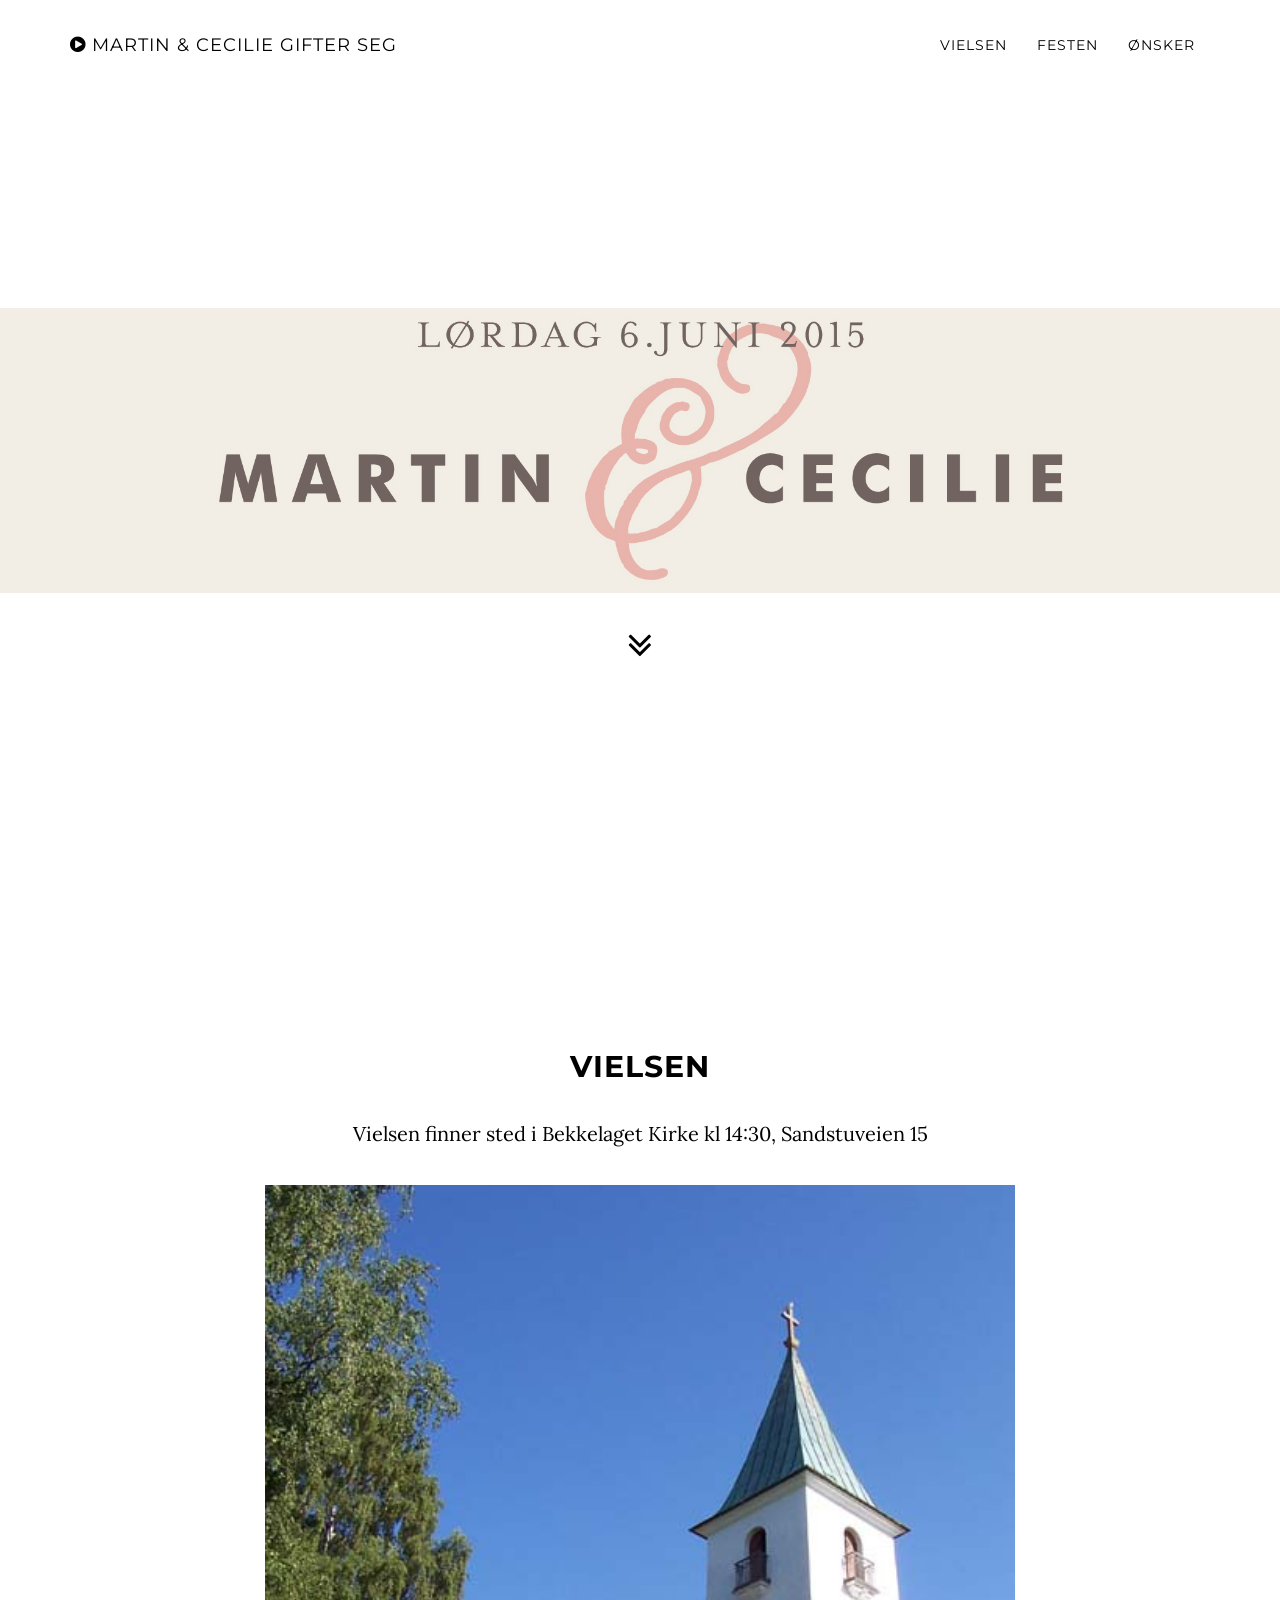
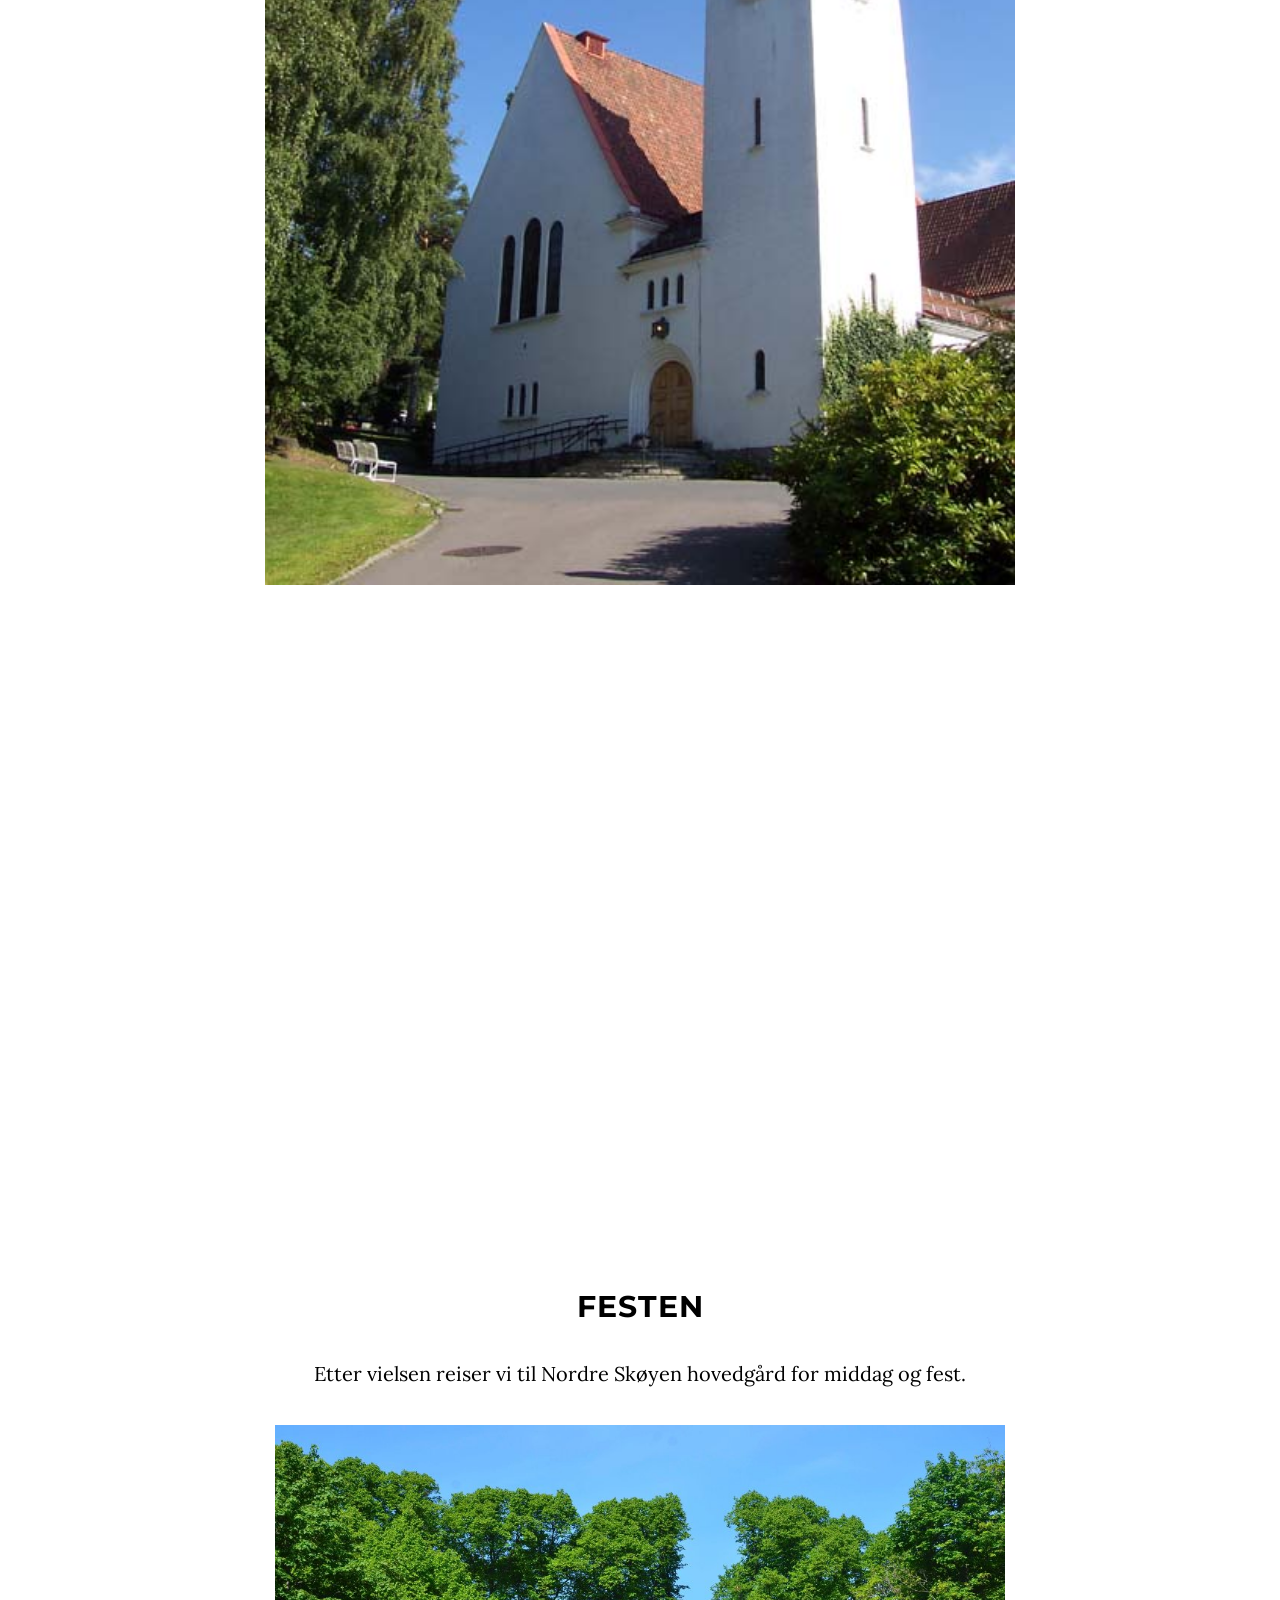
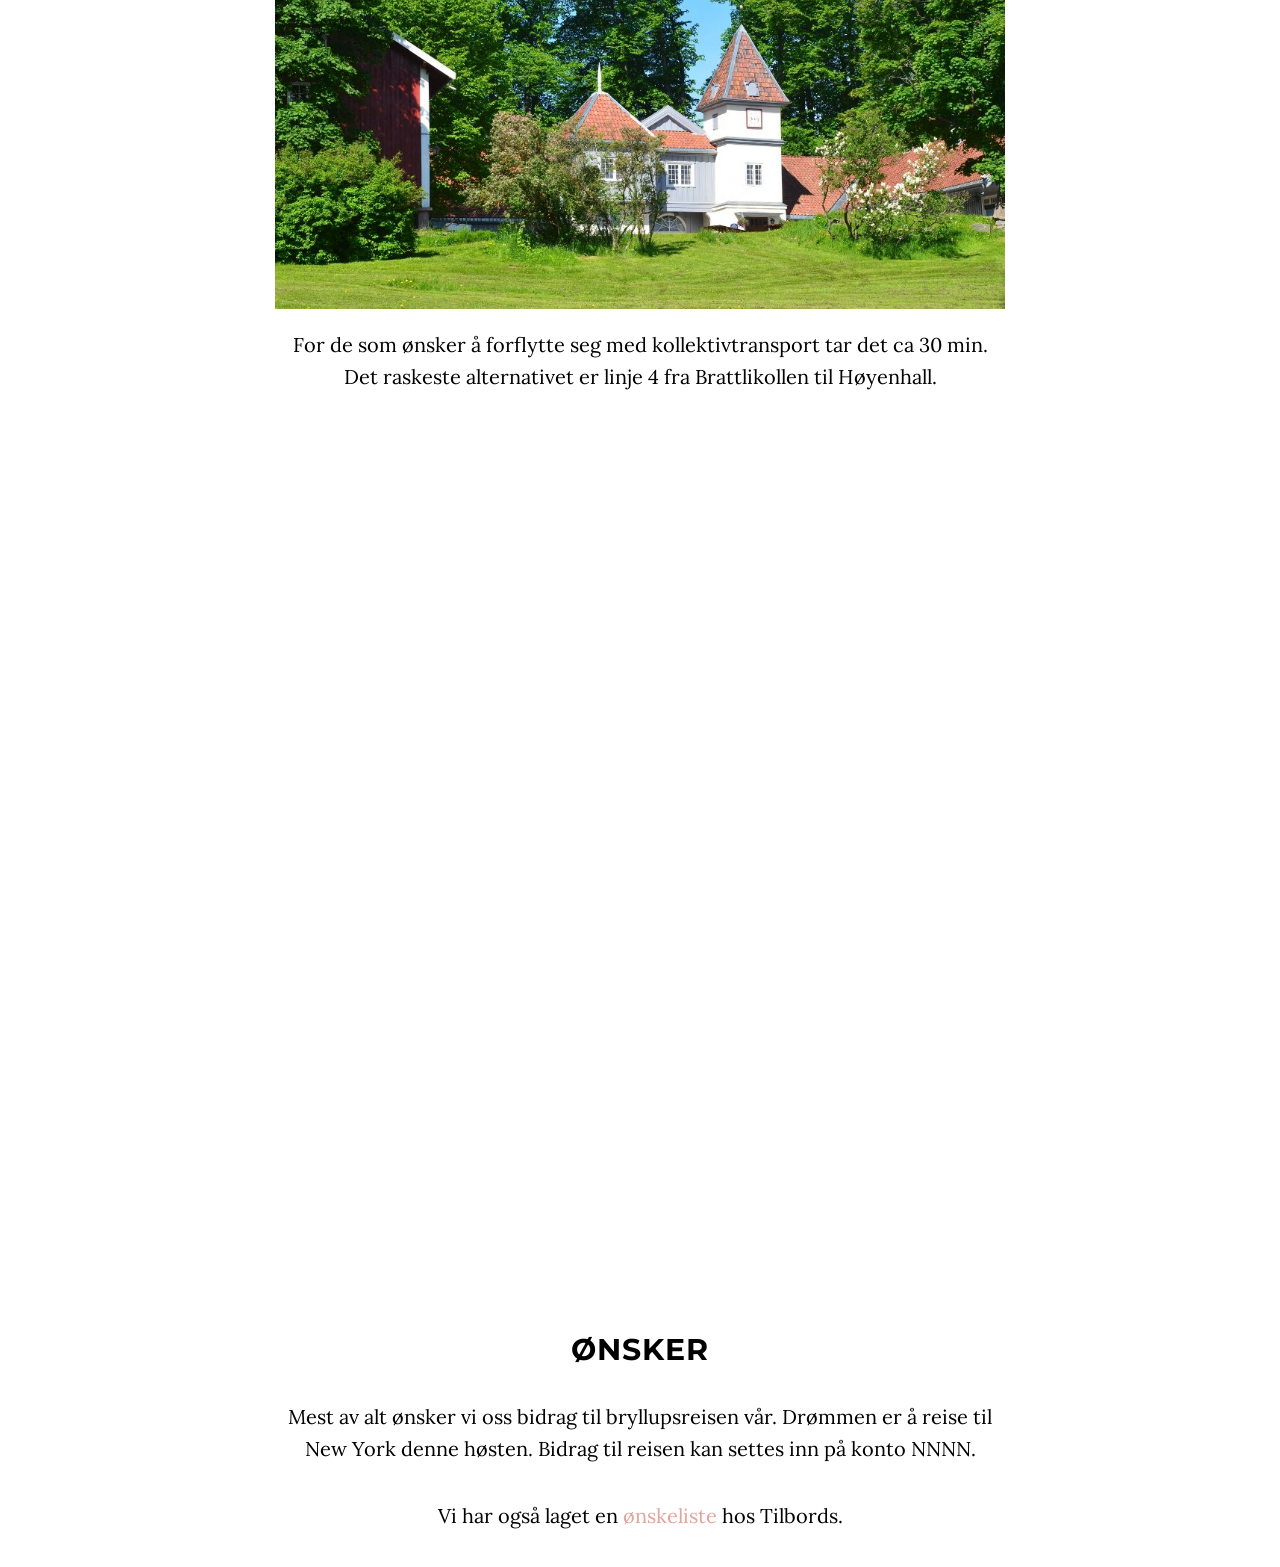
==== public/index.html @ 2cf109bf "Moved everything insite site" ====
<!DOCTYPE html>
<html lang="en">

<head>

    <meta charset="utf-8">
    <meta http-equiv="X-UA-Compatible" content="IE=edge">
    <meta name="viewport" content="width=device-width, initial-scale=1">
    <meta name="description" content="">
    <meta name="author" content="">

    <title>Martin & Cecilie gifter seg</title>

    <!-- Bootstrap Core CSS -->
    <link href="css/bootstrap.min.css" rel="stylesheet">

    <!-- Custom CSS -->
    <link href="css/grayscale.css" rel="stylesheet">

    <!-- Custom Fonts -->
    <link href="font-awesome/css/font-awesome.min.css" rel="stylesheet" type="text/css">
    <link href="http://fonts.googleapis.com/css?family=Lora:400,700,400italic,700italic" rel="stylesheet" type="text/css">
    <link href="http://fonts.googleapis.com/css?family=Montserrat:400,700" rel="stylesheet" type="text/css">

    <!-- HTML5 Shim and Respond.js IE8 support of HTML5 elements and media queries -->
    <!-- WARNING: Respond.js doesn't work if you view the page via file:// -->
    <!--[if lt IE 9]>
        <script src="https://oss.maxcdn.com/libs/html5shiv/3.7.0/html5shiv.js"></script>
        <script src="https://oss.maxcdn.com/libs/respond.js/1.4.2/respond.min.js"></script>
    <![endif]-->

</head>

<body id="page-top" data-spy="scroll" data-target=".navbar-fixed-top">

    <!-- Navigation -->
    <nav class="navbar navbar-custom navbar-fixed-top" role="navigation">
        <div class="container">
            <div class="navbar-header">
                <button type="button" class="navbar-toggle" data-toggle="collapse" data-target=".navbar-main-collapse">
                    <i class="fa fa-bars"></i>
                </button>
                <a class="navbar-brand page-scroll" href="#page-top">
                    <i class="fa fa-play-circle"></i>  <span class="light">Martin & Cecilie gifter seg</span>
                </a>
            </div>

            <!-- Collect the nav links, forms, and other content for toggling -->
            <div class="collapse navbar-collapse navbar-right navbar-main-collapse">
                <ul class="nav navbar-nav">
                    <!-- Hidden li included to remove active class from about link when scrolled up past about section -->
                    <li class="hidden">
                        <a href="#page-top"></a>
                    </li>
                    <li>
                        <a class="page-scroll" href="#vielsen">Vielsen</a>
                    </li>
                    <li>
                        <a class="page-scroll" href="#festen">Festen</a>
                    </li>
                    <li>
                        <a class="page-scroll" href="#gifts">Ønsker</a>
                    </li>
                </ul>
            </div>
            <!-- /.navbar-collapse -->
        </div>
        <!-- /.container -->
    </nav>

    <!-- Intro Header -->
    <header class="intro">
        <div class="intro-body">
            <img src="img/invite.jpg" alt="" class="invite"/>
            <div class="container">
                <div class="row">
                    <div class="col-md-8 col-md-offset-2">

                      <!-- <h1 class="brand-heading">Grayscale</h1> -->
                        <!-- <p class="intro-text">A free, responsive, one page Bootstrap theme.<br>Created by Start Bootstrap.</p>
                        -->
                        <a href="#vielsen" class="btn btn-circle page-scroll">
                            <i class="fa fa-angle-double-down animated"></i>
                        </a>
                    </div>
                </div>
            </div>
        </div>
    </header>

    <!-- About Section -->
    <section id="vielsen" class="container content-section text-center">
        <div class="row">
            <div class="col-lg-8 col-lg-offset-2">
                <h2>Vielsen</h2>
                <p>
                  Vielsen finner sted i Bekkelaget Kirke kl 14:30, Sandstuveien 15
                </p>
                <img class="bekkelaget-kirke" src="img/0301-bekkelaget.jpg" alt="Bekkelaget kirke" />
                <br />
                <iframe class="wedding-map" src="https://www.google.com/maps/embed?pb=!1m14!1m8!1m3!1d8007.394115301435!2d10.788314!3d59.884864!3m2!1i1024!2i768!4f13.1!3m3!1m2!1s0x0%3A0x63e1daac6208abe9!2sBekkelaget+kyrkje+i+Oslo!5e0!3m2!1sen!2sno!4v1427653755560" width="600" height="450" frameborder="0" style="border:0"></iframe>
            </div>
        </div>
    </section>

    <!-- Download Section -->
    <section id="festen" class="content-section text-center">
        <div class="party-section">
            <div class="container">
                <div class="col-lg-8 col-lg-offset-2">
                    <h2>Festen</h2>
                    <p class="">
                      Etter vielsen reiser vi til Nordre Skøyen hovedgård for middag og fest.
                    </p>
                    <img class="festen" src="img/festen.jpg" alt="" />

                    <br />
                    <br />
                    <p class="">
                      For de som ønsker å forflytte seg med kollektivtransport tar det ca 30 min.
                      Det raskeste alternativet er linje 4 fra Brattlikollen til Høyenhall.
                    </p>
                      <iframe class="party-map" src="https://www.google.com/maps/embed?pb=!1m29!1m12!1m3!1d32015.33340151427!2d10.75418951314786!3d59.899641288299!2m3!1f0!2f0!3f0!3m2!1i1024!2i768!4f13.1!4m14!1i0!3e3!4m5!1s0x46416f20191acd21%3A0x63e1daac6208abe9!2sBekkelaget+kirke%2C+Sandstuveien%2C+Oslo!3m2!1d59.884864!2d10.788314!4m5!1s0x46416fa75fffd9e5%3A0xd737cc866a8356c1!2sNordre+Sk%C3%B8yen+Manor%2C+0667+Oslo%2C+Norway!3m2!1d59.907523!2d10.827327!5e0!3m2!1sen!2sno!4v1427655240744" width="830" height="650" frameborder="0" style="border:0"></iframe>

                </div>
            </div>
        </div>
    </section>

    <!-- Contact Section -->
    <section id="gifts" class="container content-section text-center">
        <div class="row">
            <div class="col-lg-8 col-lg-offset-2">
                <h2>Ønsker</h2>
                <p>Mest av alt ønsker vi oss bidrag til bryllupsreisen vår. Drømmen er å reise til New York denne høsten. Bidrag til reisen kan settes inn på konto NNNN.</p>
                <p>Vi har også laget en <a href="http://www.tilbords.no/weddinglist/public/view/id/1c94c2efb336da38ec7b964122abd25f">ønskeliste</a> hos Tilbords. </p>
                </p>
            </div>
        </div>
    </section>

    <!-- jQuery -->
    <script src="js/jquery.js"></script>

    <!-- Bootstrap Core JavaScript -->
    <script src="js/bootstrap.min.js"></script>

    <!-- Plugin JavaScript -->
    <script src="js/jquery.easing.min.js"></script>

    <!-- Custom Theme JavaScript -->
    <script src="js/grayscale.js"></script>

</body>

</html>
---- public/css/grayscale.css ----
/*!
 * Start Bootstrap - Grayscale Bootstrap Theme (http://startbootstrap.com)
 * Code licensed under the Apache License v2.0.
 * For details, see http://www.apache.org/licenses/LICENSE-2.0.
 */

body {
    width: 100%;
    height: 100%;
    font-family: Lora,"Helvetica Neue",Helvetica,Arial,sans-serif;
    color: #000;
    background-color: #fff;
}

html {
    width: 100%;
    height: 100%;
}

h1,
h2,
h3,
h4,
h5,
h6 {
    margin: 0 0 35px;
    text-transform: uppercase;
    font-family: Montserrat,"Helvetica Neue",Helvetica,Arial,sans-serif;
    font-weight: 700;
    letter-spacing: 1px;
}

p {
    margin: 0 0 25px;
    font-size: 18px;
    line-height: 1.5;
}

@media(min-width:768px) {
    p {
        margin: 0 0 35px;
        font-size: 20px;
        line-height: 1.6;
    }
}

a {
    color: #E2A49C;
    -webkit-transition: all .2s ease-in-out;
    -moz-transition: all .2s ease-in-out;
    transition: all .2s ease-in-out;
}

a:hover,
a:focus {
    text-decoration: none;
    color: #5E504D;
}

.light {
    font-weight: 400;
}

.navbar-custom {
    margin-bottom: 0;
    border-bottom: 1px solid rgba(255,255,255,.3);
    text-transform: uppercase;
    font-family: Montserrat,"Helvetica Neue",Helvetica,Arial,sans-serif;
    background-color: #fff;
    color: black;
}

.navbar-custom .navbar-brand {
    font-weight: 700;
}

.navbar-custom .navbar-brand:focus {
    outline: 0;
}

.navbar-custom .navbar-brand .navbar-toggle {
    padding: 4px 6px;
    font-size: 16px;
    color: #000;
}

.navbar-custom .navbar-brand .navbar-toggle:focus,
.navbar-custom .navbar-brand .navbar-toggle:active {
    outline: 0;
}

.map {
  width: 482px;
}

.navbar-custom a {
    color: #000;
}

.navbar-custom .nav li a {
    -webkit-transition: background .3s ease-in-out;
    -moz-transition: background .3s ease-in-out;
    transition: background .3s ease-in-out;
}

.navbar-custom .nav li a:hover {
    outline: 0;
    color: rgba(224,162,155,0.8);
    background-color: transparent;
}

.navbar-custom .nav li a:focus,
.navbar-custom .nav li a:active {
    outline: 0;
    background-color: transparent;
}

.navbar-custom .nav li.active {
    outline: 0;
}

.navbar-custom .nav li.active a {
    background-color: rgba(255,255,255,.3);
}

.navbar-custom .nav li.active a:hover {
    color: #fff;
}

@media(min-width:768px) {
    .navbar-custom {
        padding: 20px 0;
        border-bottom: 0;
        letter-spacing: 1px;
        background: 0 0;
        -webkit-transition: background .5s ease-in-out,padding .5s ease-in-out;
        -moz-transition: background .5s ease-in-out,padding .5s ease-in-out;
        transition: background .5s ease-in-out,padding .5s ease-in-out;
    }

    .navbar-custom.top-nav-collapse {
        padding: 0;
        border-bottom: 1px solid rgba(255,255,255,.3);
        background: #fff;
    }
}

.intro {
    display: table;
    width: 100%;
    height: auto;
    padding: 100px 0;
    text-align: center;
    color: #fff;
    //background: url(../img/invite.jpg) no-repeat bottom center scroll;
    //background-size: 1111px 250px;
    background-color: #fff;
    -webkit-background-size: cover;
    -moz-background-size: cover;
    background-size: cover;
    -o-background-size: cover;
}

.intro img.invite {
  width: 100%;
  margin-top: 86px;
}

.intro .intro-body {
    display: table-cell;
    vertical-align: middle;
}

.intro .intro-body .brand-heading {
    font-size: 40px;
}

.intro .intro-body .intro-text {
    font-size: 18px;
}

@media(min-width:768px) {
    .intro {
        height: 100%;
        padding: 0;
    }

    .intro .intro-body .brand-heading {
        font-size: 100px;
    }

    .intro .intro-body .intro-text {
        font-size: 26px;
    }
}

.btn-circle {
    width: 70px;
    height: 70px;
    margin-top: 15px;
    padding: 7px 16px;
    border: 2px solid #fff;
    border-radius: 100%!important;
    font-size: 40px;
    color: #000;
    background: 0 0;
    -webkit-transition: background .3s ease-in-out;
    -moz-transition: background .3s ease-in-out;
    transition: background .3s ease-in-out;
}

.btn-circle:hover,
.btn-circle:focus {
    outline: 0;
    color: #000;
    background: rgba(255,255,255,.1);
}

.btn-circle i.animated {
    -webkit-transition-property: -webkit-transform;
    -webkit-transition-duration: 1s;
    -moz-transition-property: -moz-transform;
    -moz-transition-duration: 1s;
}

.btn-circle:hover i.animated {
    -webkit-animation-name: pulse;
    -moz-animation-name: pulse;
    -webkit-animation-duration: 1.5s;
    -moz-animation-duration: 1.5s;
    -webkit-animation-iteration-count: infinite;
    -moz-animation-iteration-count: infinite;
    -webkit-animation-timing-function: linear;
    -moz-animation-timing-function: linear;
}

@-webkit-keyframes pulse {
    0 {
        -webkit-transform: scale(1);
        transform: scale(1);
    }

    50% {
        -webkit-transform: scale(1.2);
        transform: scale(1.2);
    }

    100% {
        -webkit-transform: scale(1);
        transform: scale(1);
    }
}

@-moz-keyframes pulse {
    0 {
        -moz-transform: scale(1);
        transform: scale(1);
    }

    50% {
        -moz-transform: scale(1.2);
        transform: scale(1.2);
    }

    100% {
        -moz-transform: scale(1);
        transform: scale(1);
    }
}

.content-section {
    padding-top: 100px;
}

.party-section {
    width: 100%;
    padding: 50px 0;
    color: #000;
    //background: url(../img/downloads-bg.jpg) no-repeat center center scroll;
    background-color: #fff;
    -webkit-background-size: cover;
    -moz-background-size: cover;
    background-size: cover;
    -o-background-size: cover;
}

#map {
    width: 100%;
    height: 200px;
    margin-top: 100px;
}

.wedding-map,
.party-map {
  width: 100%;
}

img.bekkelaget-kirke,
img.festen {
  width: 100%;
}

#gifts {
  margin-bottom: 400px
}
@media(min-width:767px) {
    .content-section {
        padding-top: 150px;
    }

    .party-section {
        padding: 100px 0;
    }

    #map {
        height: 400px;
        margin-top: 250px;
    }
}

.btn {
    border-radius: 0;
    text-transform: uppercase;
    font-family: Montserrat,"Helvetica Neue",Helvetica,Arial,sans-serif;
    font-weight: 400;
    -webkit-transition: all .3s ease-in-out;
    -moz-transition: all .3s ease-in-out;
    transition: all .3s ease-in-out;
}

.btn-default {
    border: 1px solid #42dca3;
    color: #42dca3;
    background-color: transparent;
}

.btn-default:hover,
.btn-default:focus {
    border: 1px solid #42dca3;
    outline: 0;
    color: #000;
    background-color: #42dca3;
}

ul.banner-social-buttons {
    margin-top: 0;
}

@media(max-width:1199px) {
    ul.banner-social-buttons {
        margin-top: 15px;
    }
}

@media(max-width:767px) {
    ul.banner-social-buttons li {
        display: block;
        margin-bottom: 20px;
        padding: 0;
    }

    ul.banner-social-buttons li:last-child {
        margin-bottom: 0;
    }
}

footer {
    padding: 50px 0;
}

footer p {
    margin: 0;
}

::-moz-selection {
    text-shadow: none;
    background: #fcfcfc;
    background: rgba(255,255,255,.2);
}

::selection {
    text-shadow: none;
    background: #fcfcfc;
    background: rgba(255,255,255,.2);
}

img::selection {
    background: 0 0;
}

img::-moz-selection {
    background: 0 0;
}

body {
    webkit-tap-highlight-color: rgba(255,255,255,.2);
}
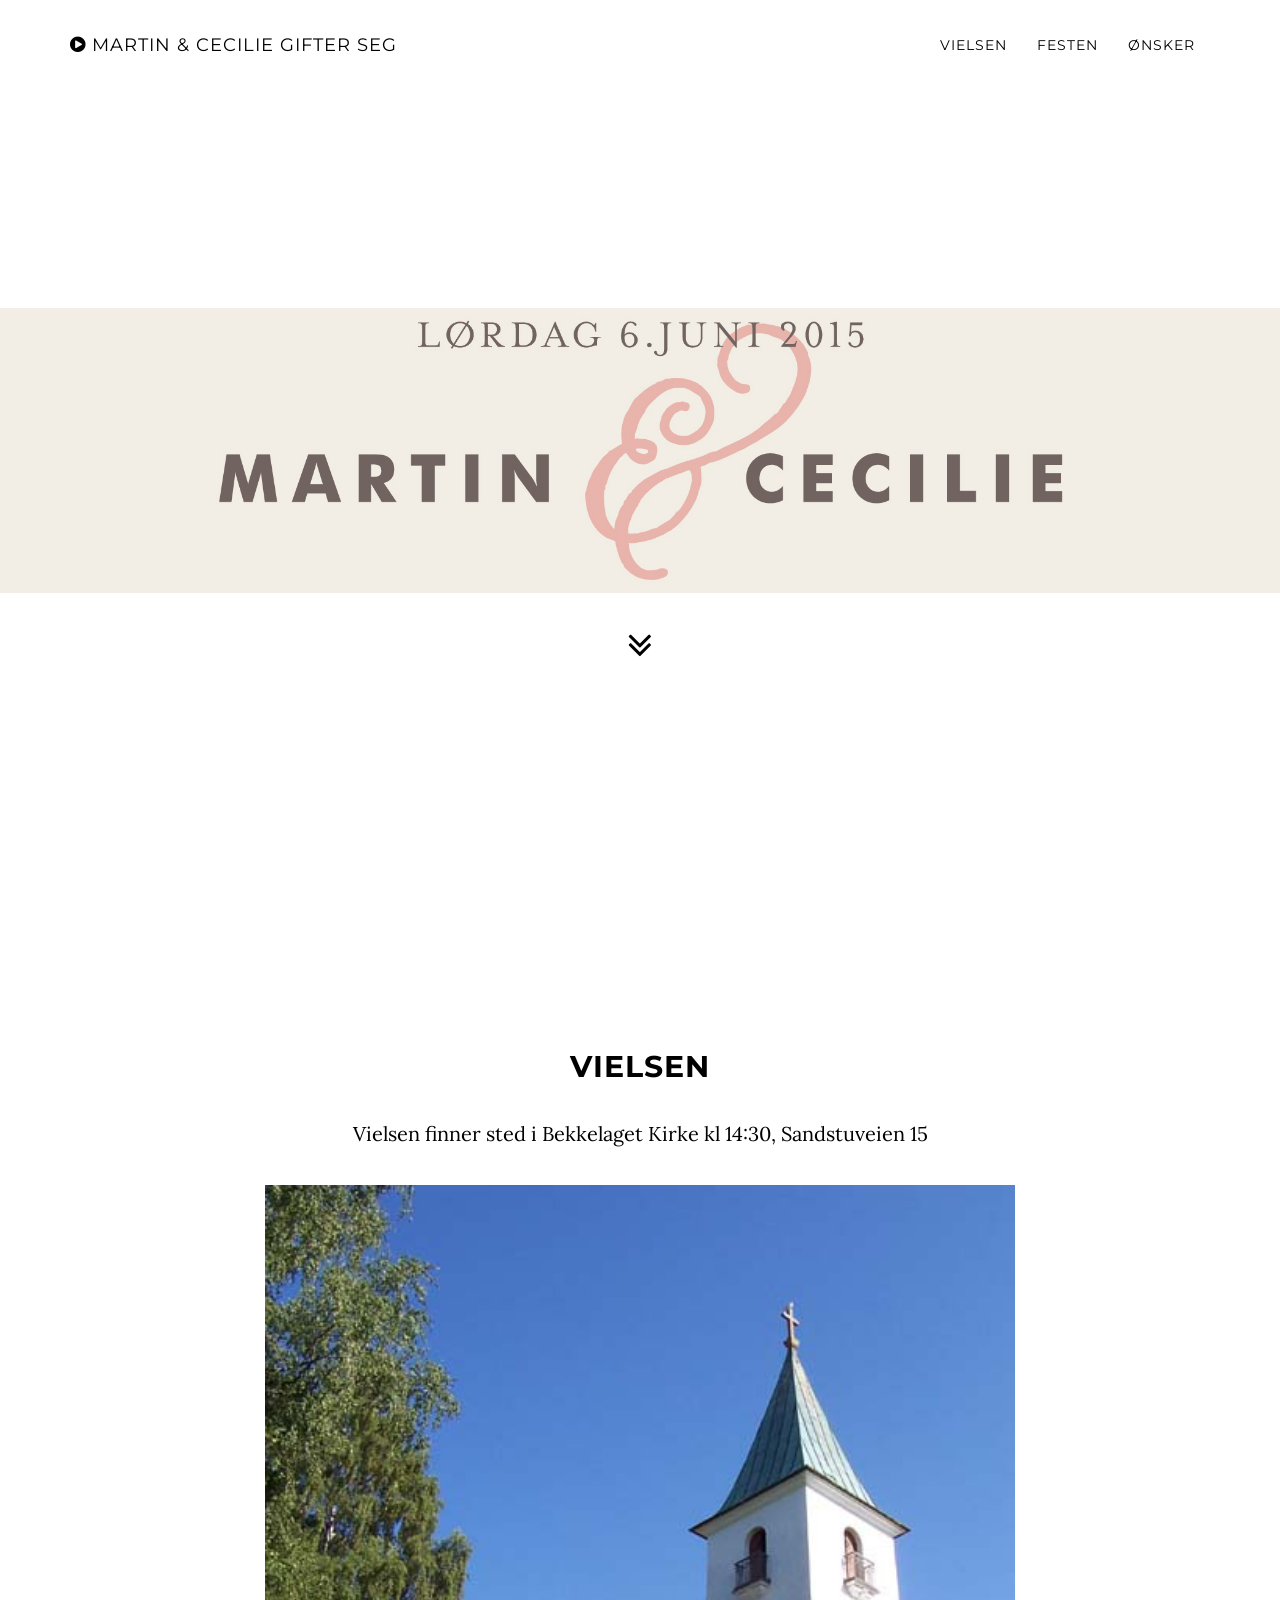
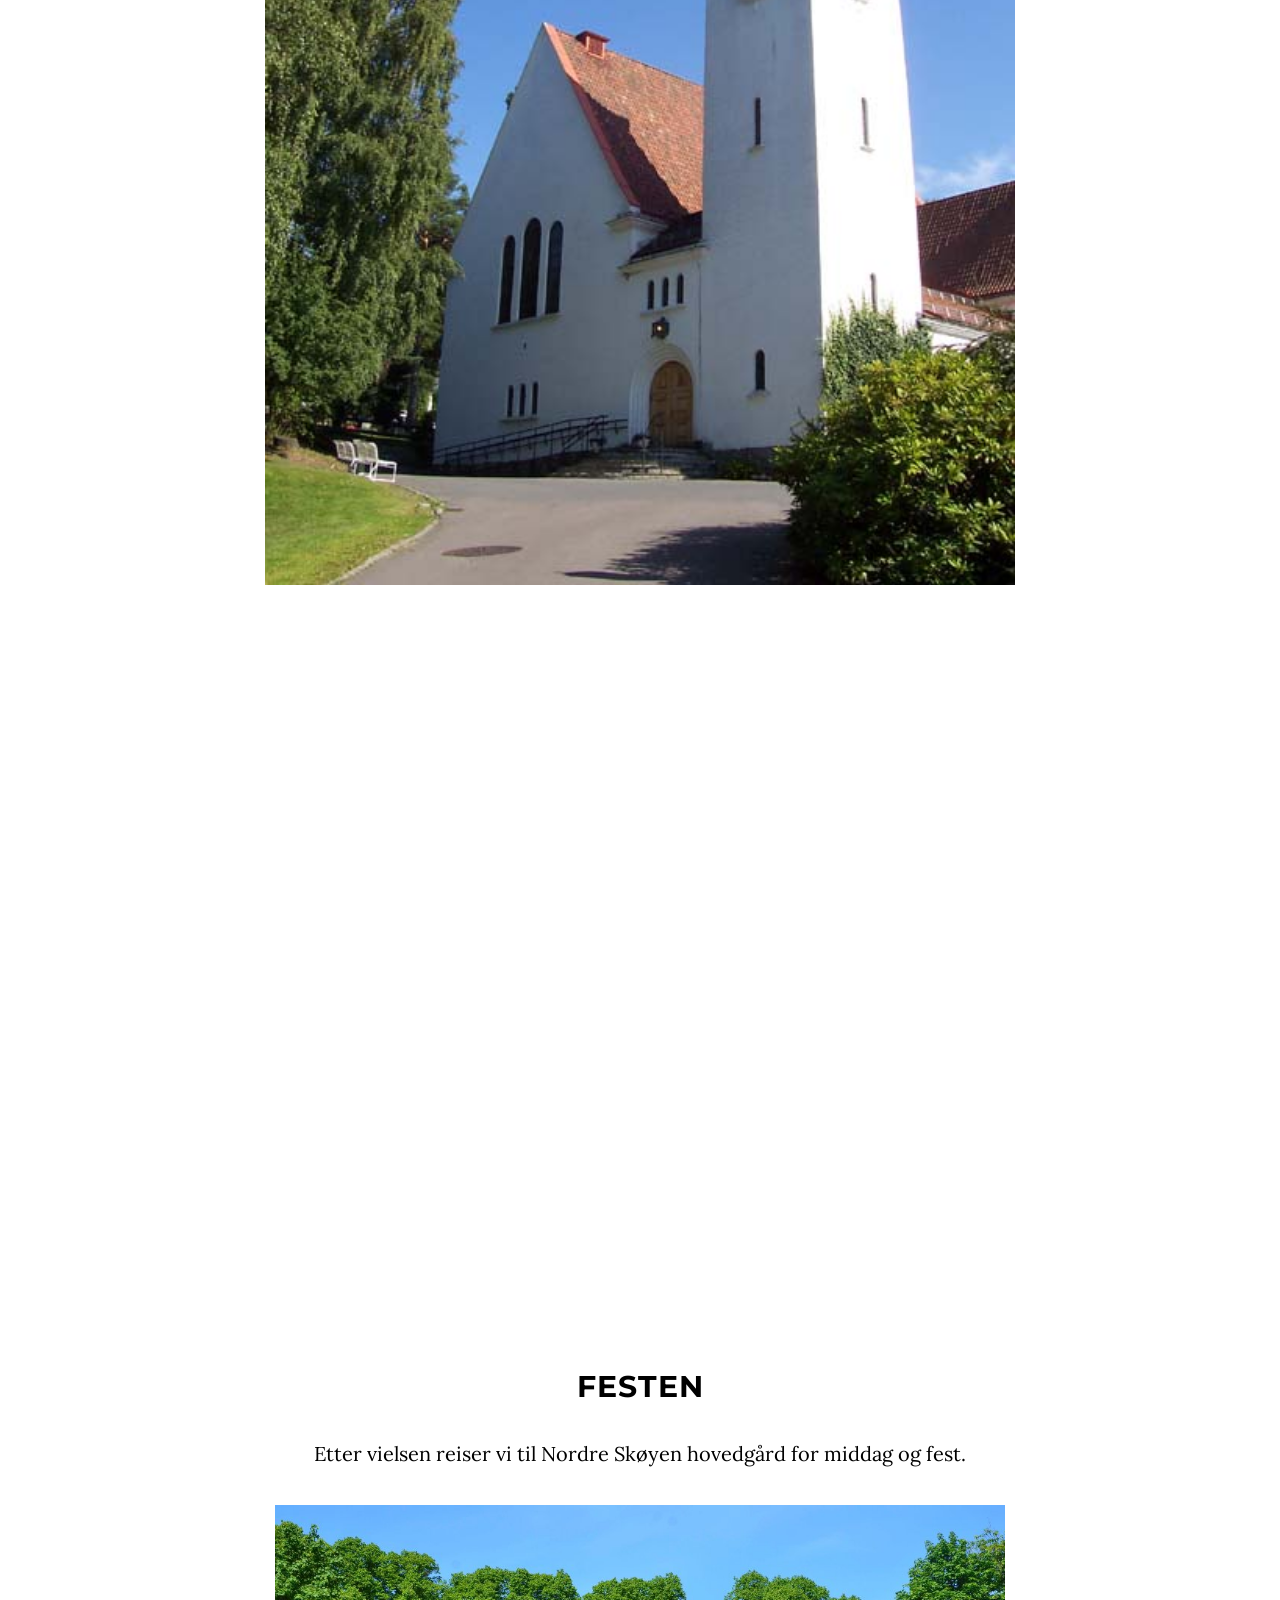
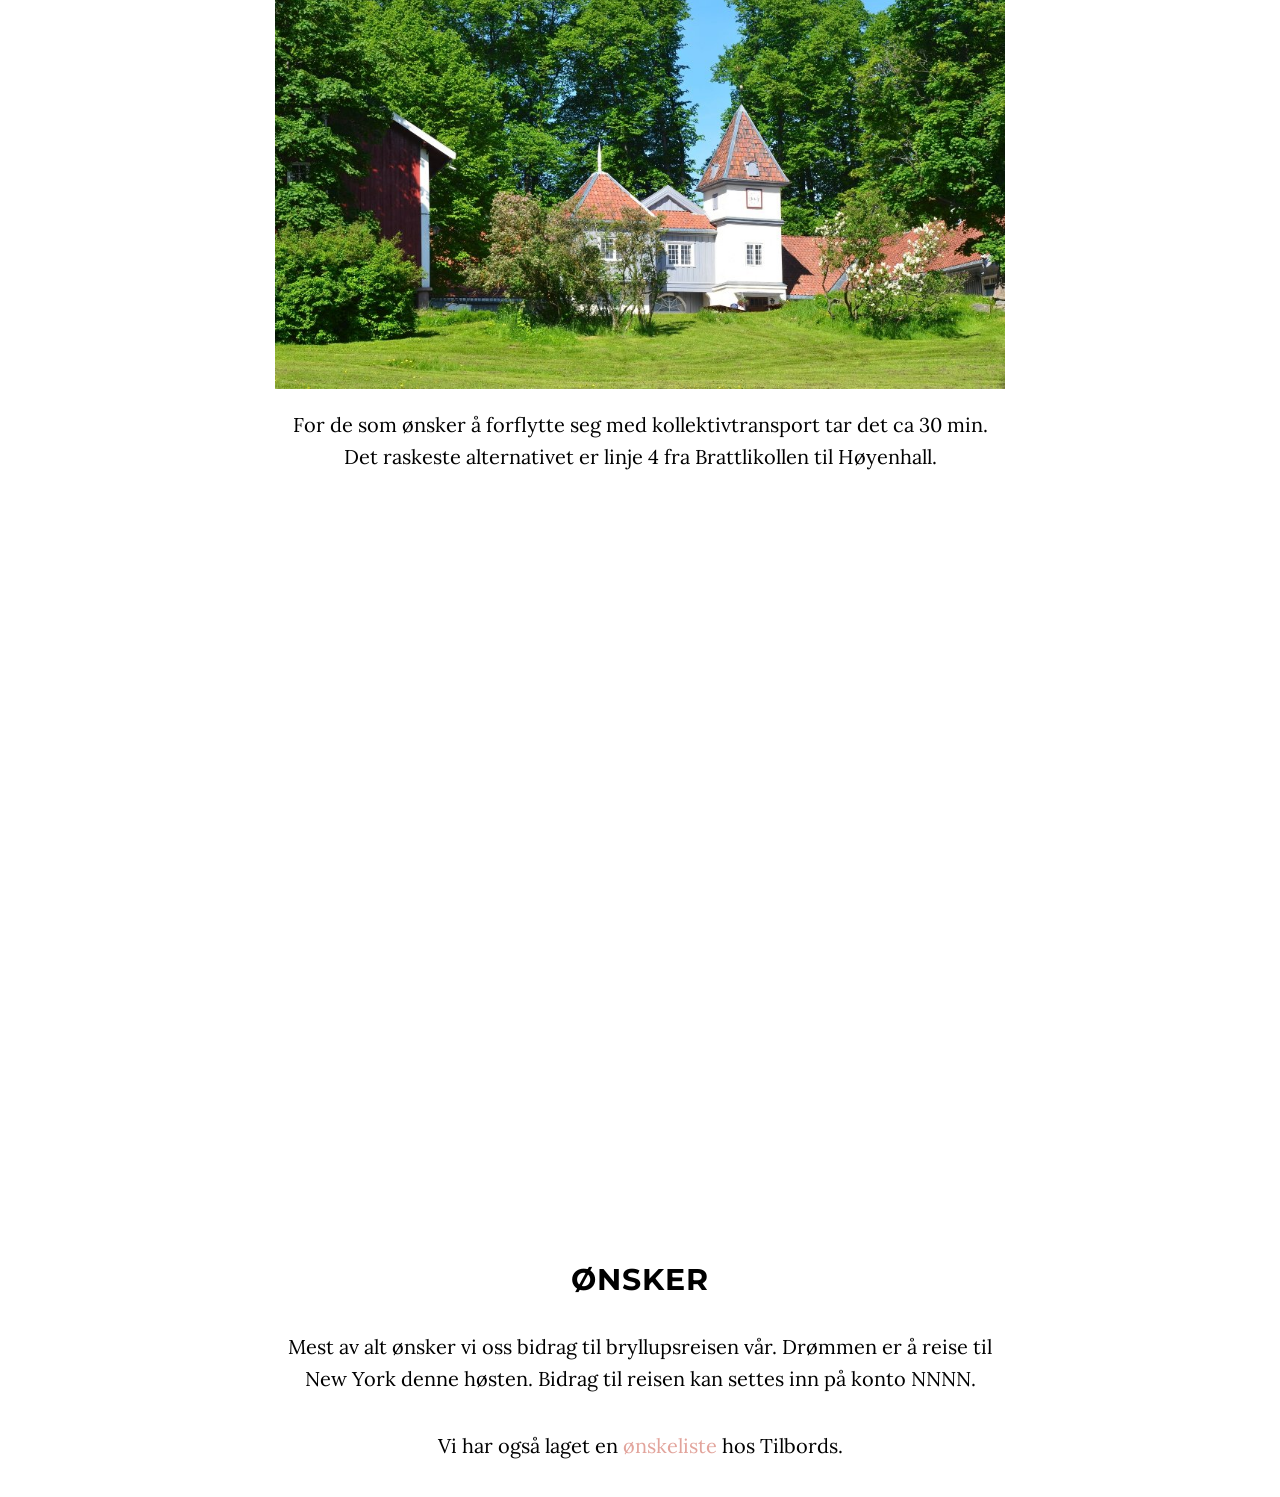
==== commit e58a8586: "Smaller map makes it easier to scroll." ====
--- a/public/index.html
+++ b/public/index.html
@@ -98,7 +98,7 @@
                 </p>
                 <img class="bekkelaget-kirke" src="img/0301-bekkelaget.jpg" alt="Bekkelaget kirke" />
                 <br />
-                <iframe class="wedding-map" src="https://www.google.com/maps/embed?pb=!1m14!1m8!1m3!1d8007.394115301435!2d10.788314!3d59.884864!3m2!1i1024!2i768!4f13.1!3m3!1m2!1s0x0%3A0x63e1daac6208abe9!2sBekkelaget+kyrkje+i+Oslo!5e0!3m2!1sen!2sno!4v1427653755560" width="600" height="450" frameborder="0" style="border:0"></iframe>
+                <iframe class="wedding-map" src="https://www.google.com/maps/embed?pb=!1m14!1m8!1m3!1d8007.394115301435!2d10.788314!3d59.884864!3m2!1i1024!2i768!4f13.1!3m3!1m2!1s0x0%3A0x63e1daac6208abe9!2sBekkelaget+kyrkje+i+Oslo!5e0!3m2!1sen!2sno!4v1427653755560" width="260" height="500"frameborder="0" style="border:0"></iframe>
             </div>
         </div>
     </section>
@@ -120,7 +120,7 @@
                       For de som ønsker å forflytte seg med kollektivtransport tar det ca 30 min.
                       Det raskeste alternativet er linje 4 fra Brattlikollen til Høyenhall.
                     </p>
-                      <iframe class="party-map" src="https://www.google.com/maps/embed?pb=!1m29!1m12!1m3!1d32015.33340151427!2d10.75418951314786!3d59.899641288299!2m3!1f0!2f0!3f0!3m2!1i1024!2i768!4f13.1!4m14!1i0!3e3!4m5!1s0x46416f20191acd21%3A0x63e1daac6208abe9!2sBekkelaget+kirke%2C+Sandstuveien%2C+Oslo!3m2!1d59.884864!2d10.788314!4m5!1s0x46416fa75fffd9e5%3A0xd737cc866a8356c1!2sNordre+Sk%C3%B8yen+Manor%2C+0667+Oslo%2C+Norway!3m2!1d59.907523!2d10.827327!5e0!3m2!1sen!2sno!4v1427655240744" width="830" height="650" frameborder="0" style="border:0"></iframe>
+                      <iframe class="party-map" src="https://www.google.com/maps/embed?pb=!1m29!1m12!1m3!1d16007.438493644648!2d10.81753256124357!3d59.90011478516823!2m3!1f0!2f0!3f0!3m2!1i1024!2i768!4f13.1!4m14!1i0!3e3!4m5!1s0x46416f20191acd21%3A0x63e1daac6208abe9!2sBekkelaget+kirke%2C+sandstuveien+15%2C+1178+Oslo!3m2!1d59.884864!2d10.788314!4m5!1s0x46416fa75fffd9e5%3A0xd737cc866a8356c1!2sNordre+Sk%C3%B8yen+Manor%2C+0667+Oslo%2C+Norway!3m2!1d59.907523!2d10.827327!5e0!3m2!1sen!2sno!4v1428172828267" width="260" height="500" frameborder="0" style="border:0"></iframe>
 
                 </div>
             </div>
--- a/public/css/grayscale.css
+++ b/public/css/grayscale.css
@@ -35,6 +35,13 @@
     font-size: 18px;
     line-height: 1.5;
 }
+
+
+
+
+
+
+
 
 @media(min-width:768px) {
     p {
@@ -290,6 +297,10 @@
     margin-top: 100px;
 }
 
+.wedding-map {
+  margin-top: 30px;
+}
+
 .wedding-map,
 .party-map {
   width: 100%;
@@ -395,3 +406,10 @@
 body {
     webkit-tap-highlight-color: rgba(255,255,255,.2);
 }
+
+@media(min-width:360px) {
+    .wedding-map,
+    .party-map {
+      width: 80% !important;
+    }
+}
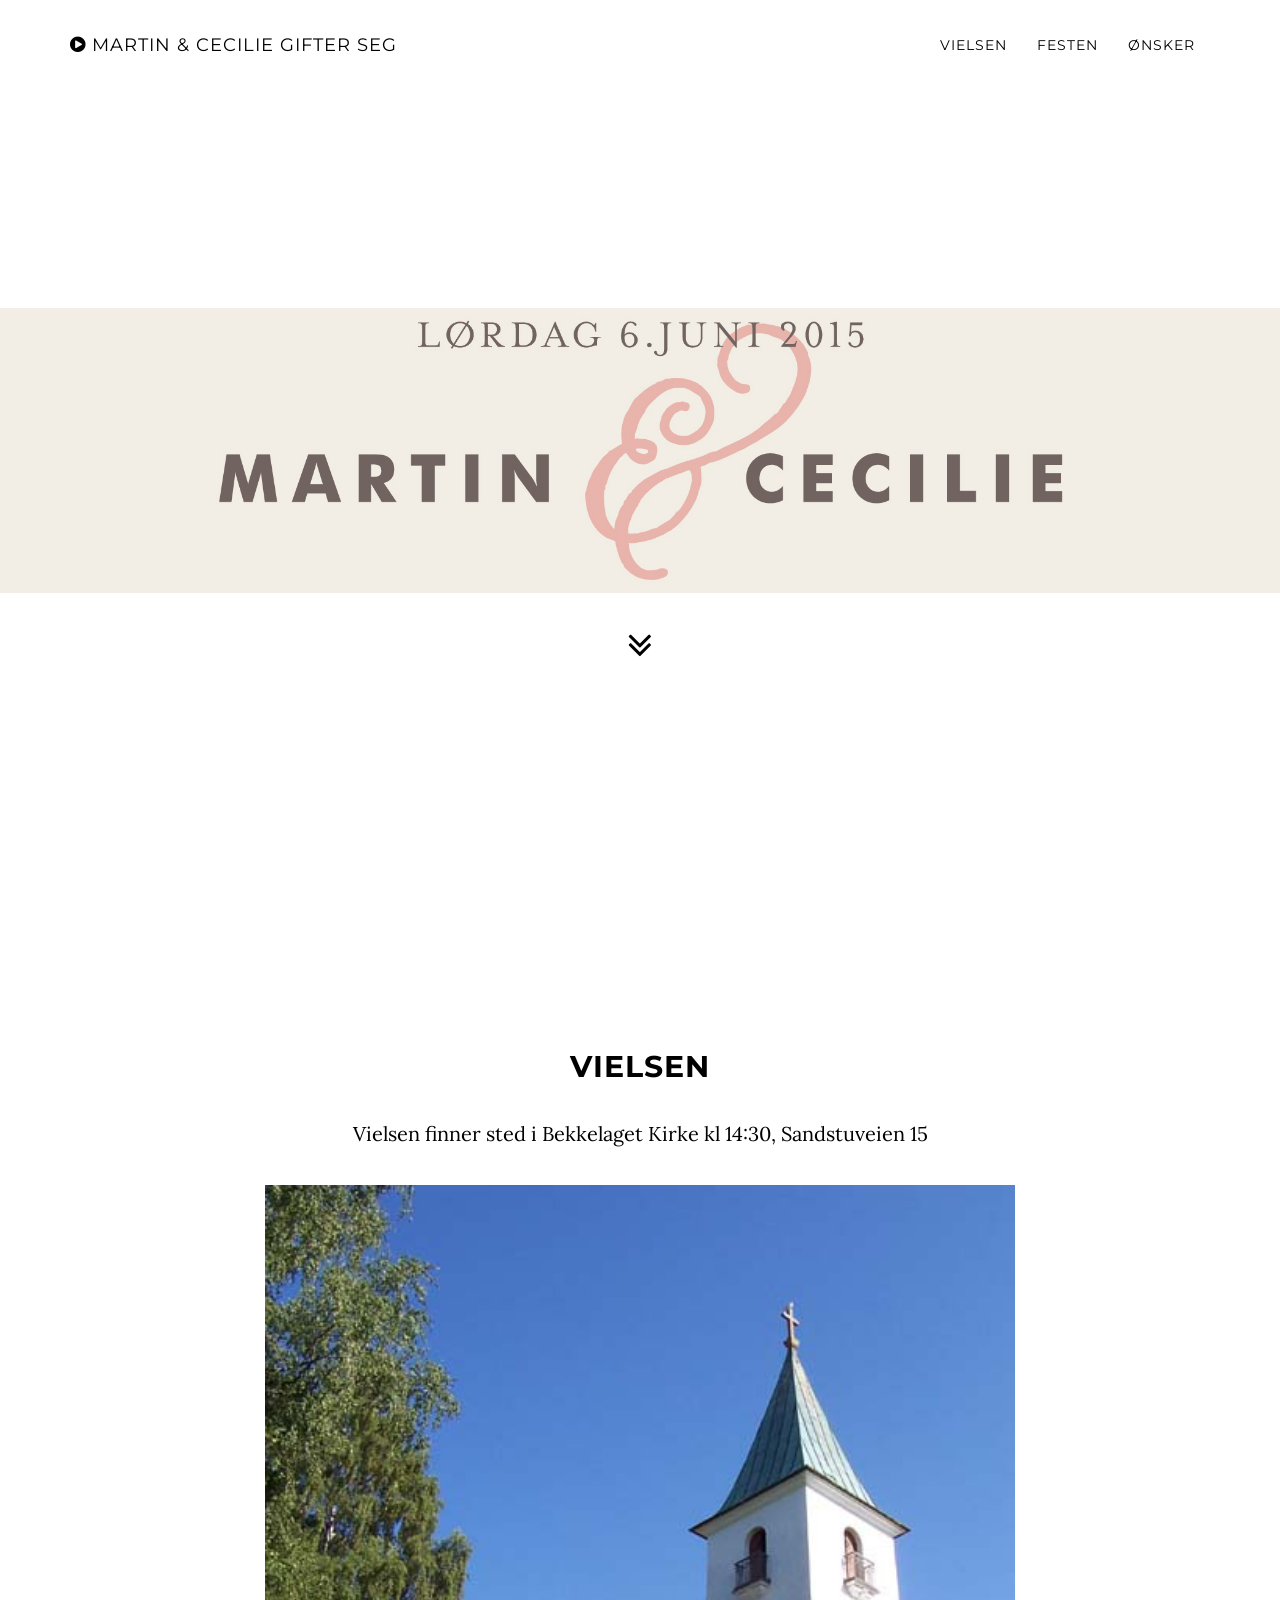
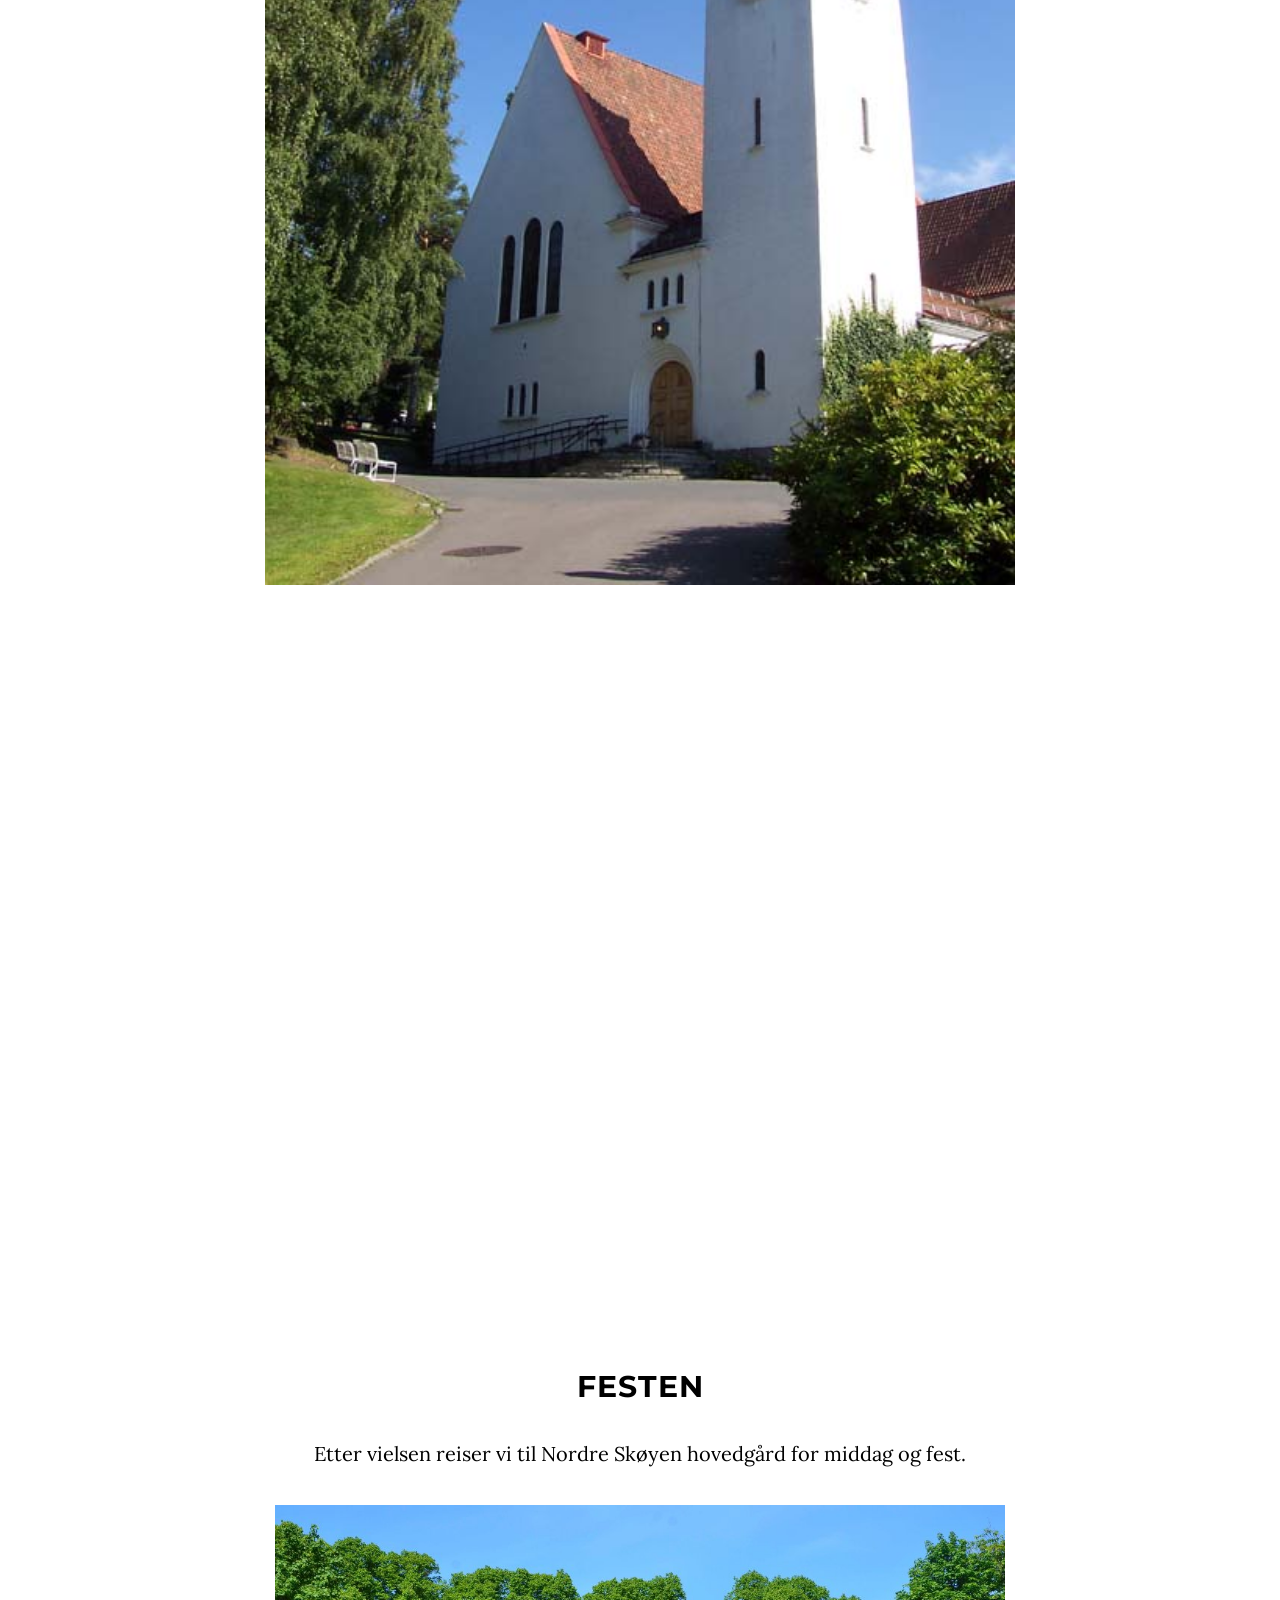
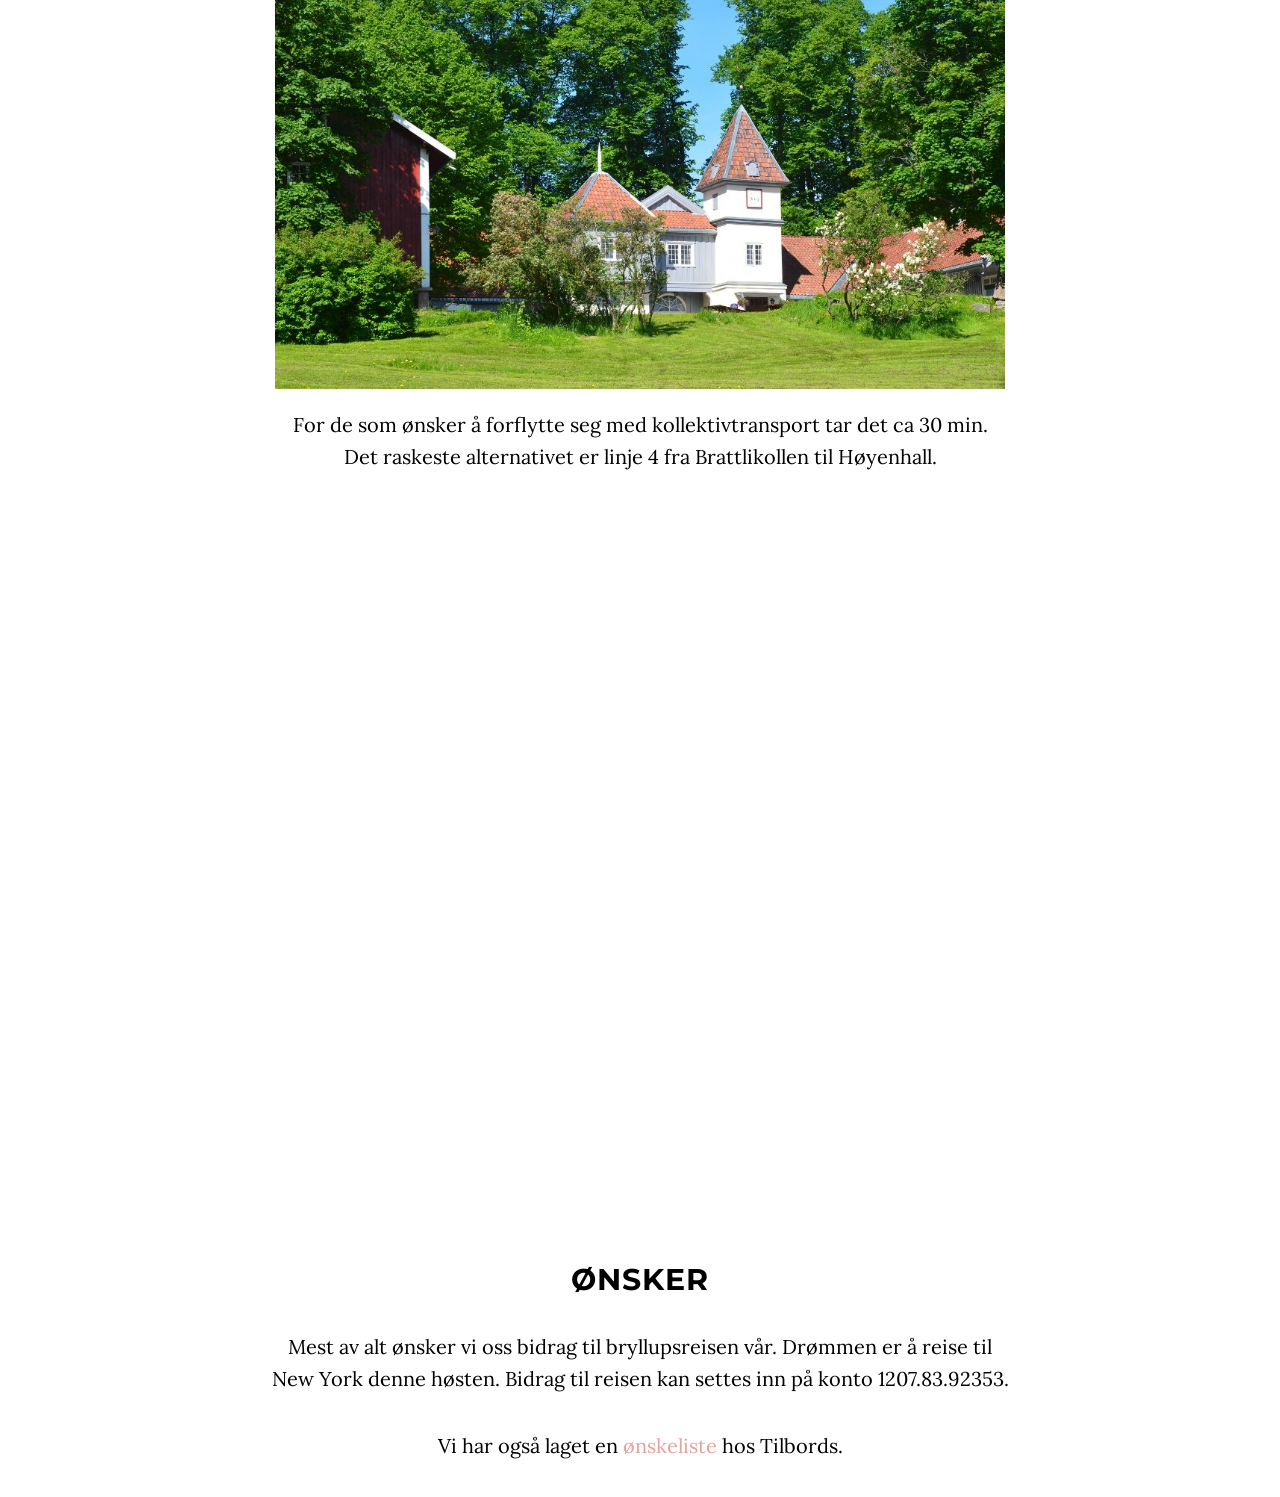
==== commit 8414df01: "La til kontonummer." ====
--- a/public/index.html
+++ b/public/index.html
@@ -132,7 +132,7 @@
         <div class="row">
             <div class="col-lg-8 col-lg-offset-2">
                 <h2>Ønsker</h2>
-                <p>Mest av alt ønsker vi oss bidrag til bryllupsreisen vår. Drømmen er å reise til New York denne høsten. Bidrag til reisen kan settes inn på konto NNNN.</p>
+                <p>Mest av alt ønsker vi oss bidrag til bryllupsreisen vår. Drømmen er å reise til New York denne høsten. Bidrag til reisen kan settes inn på konto 1207.83.92353.</p>
                 <p>Vi har også laget en <a href="http://www.tilbords.no/weddinglist/public/view/id/1c94c2efb336da38ec7b964122abd25f">ønskeliste</a> hos Tilbords. </p>
                 </p>
             </div>
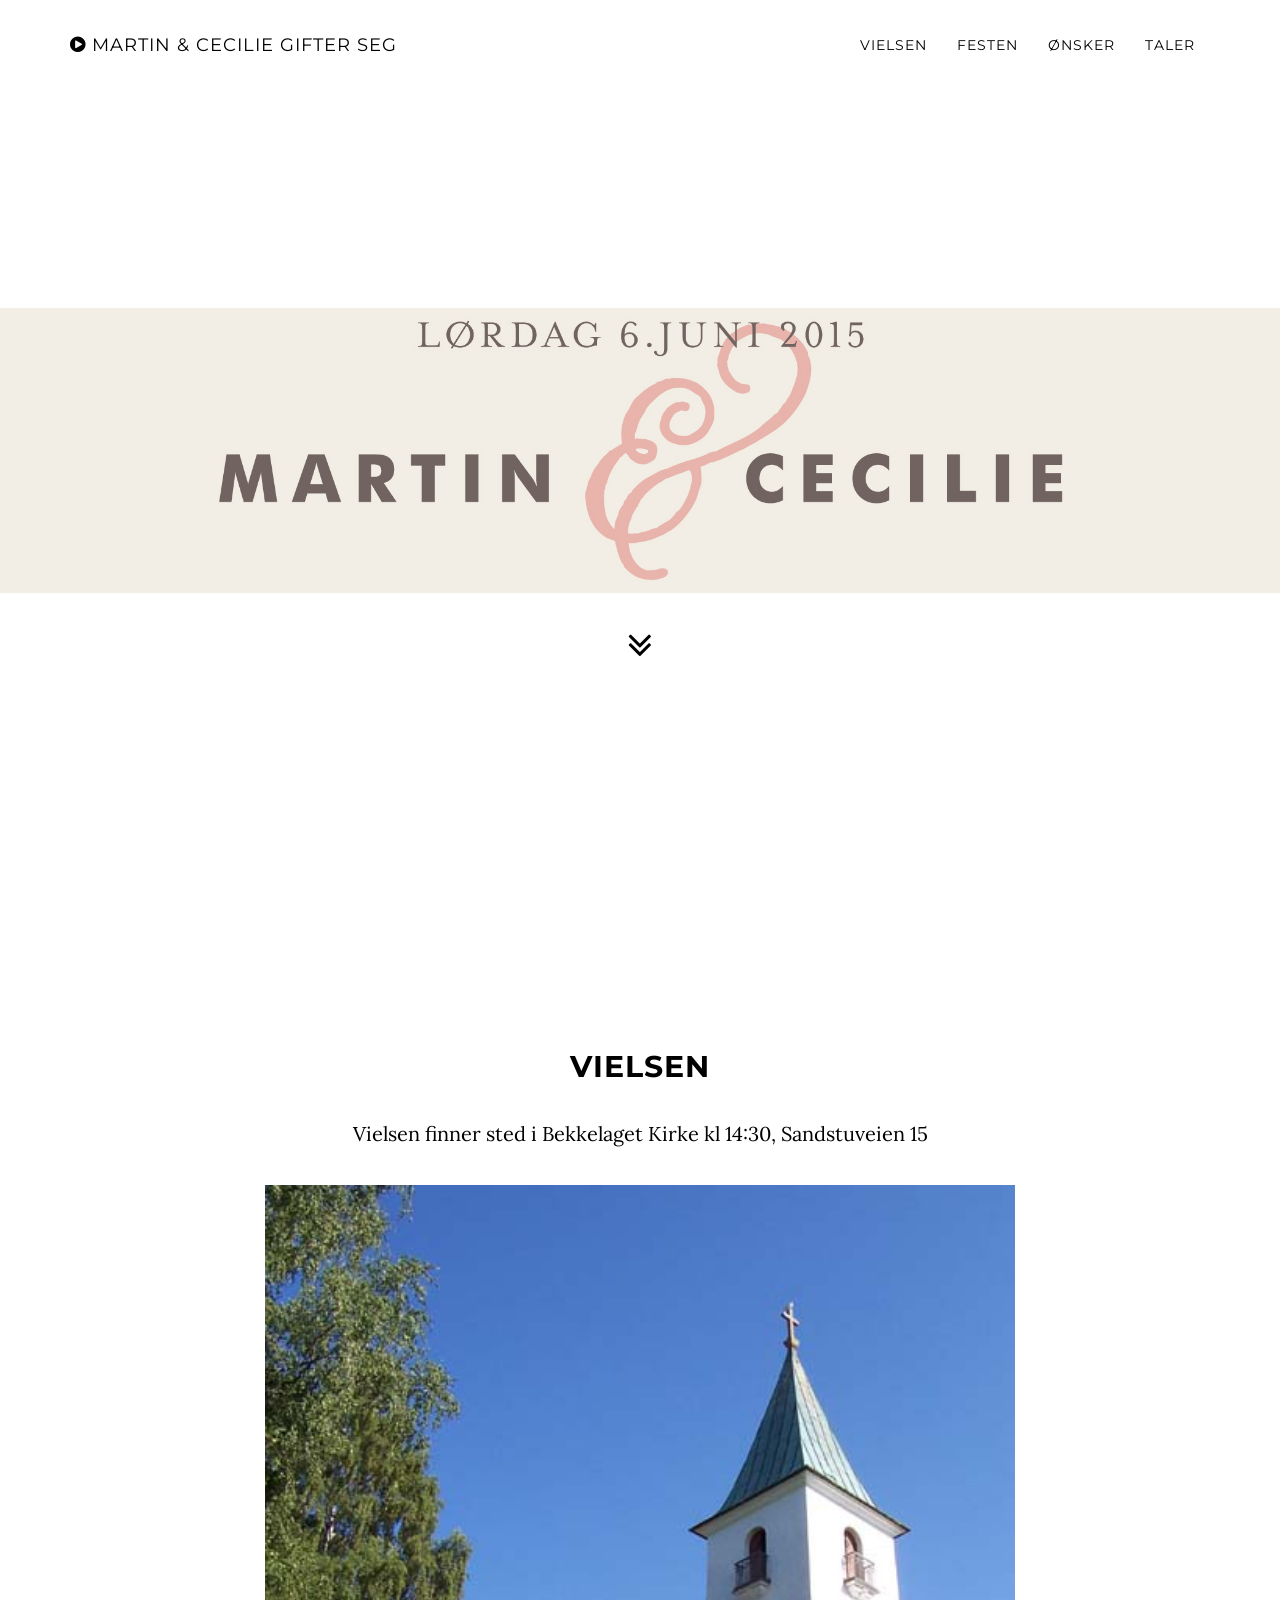
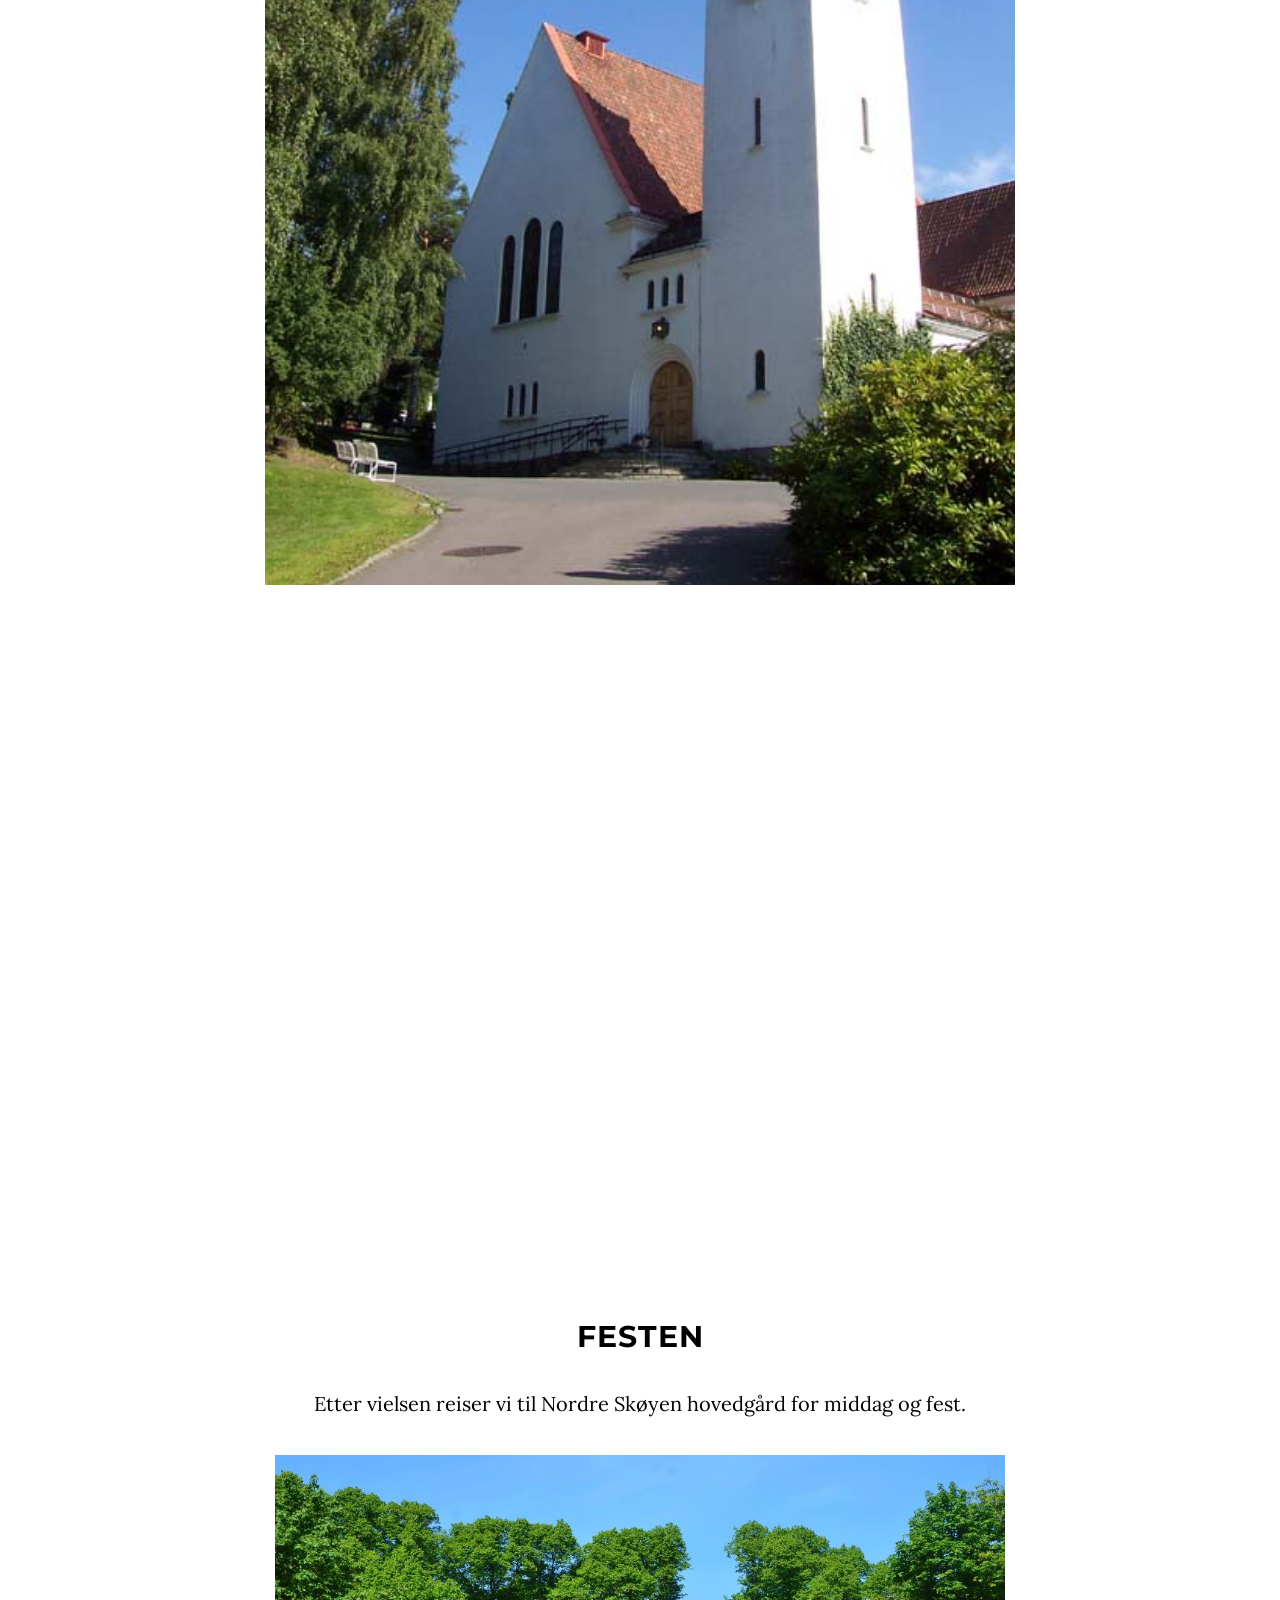
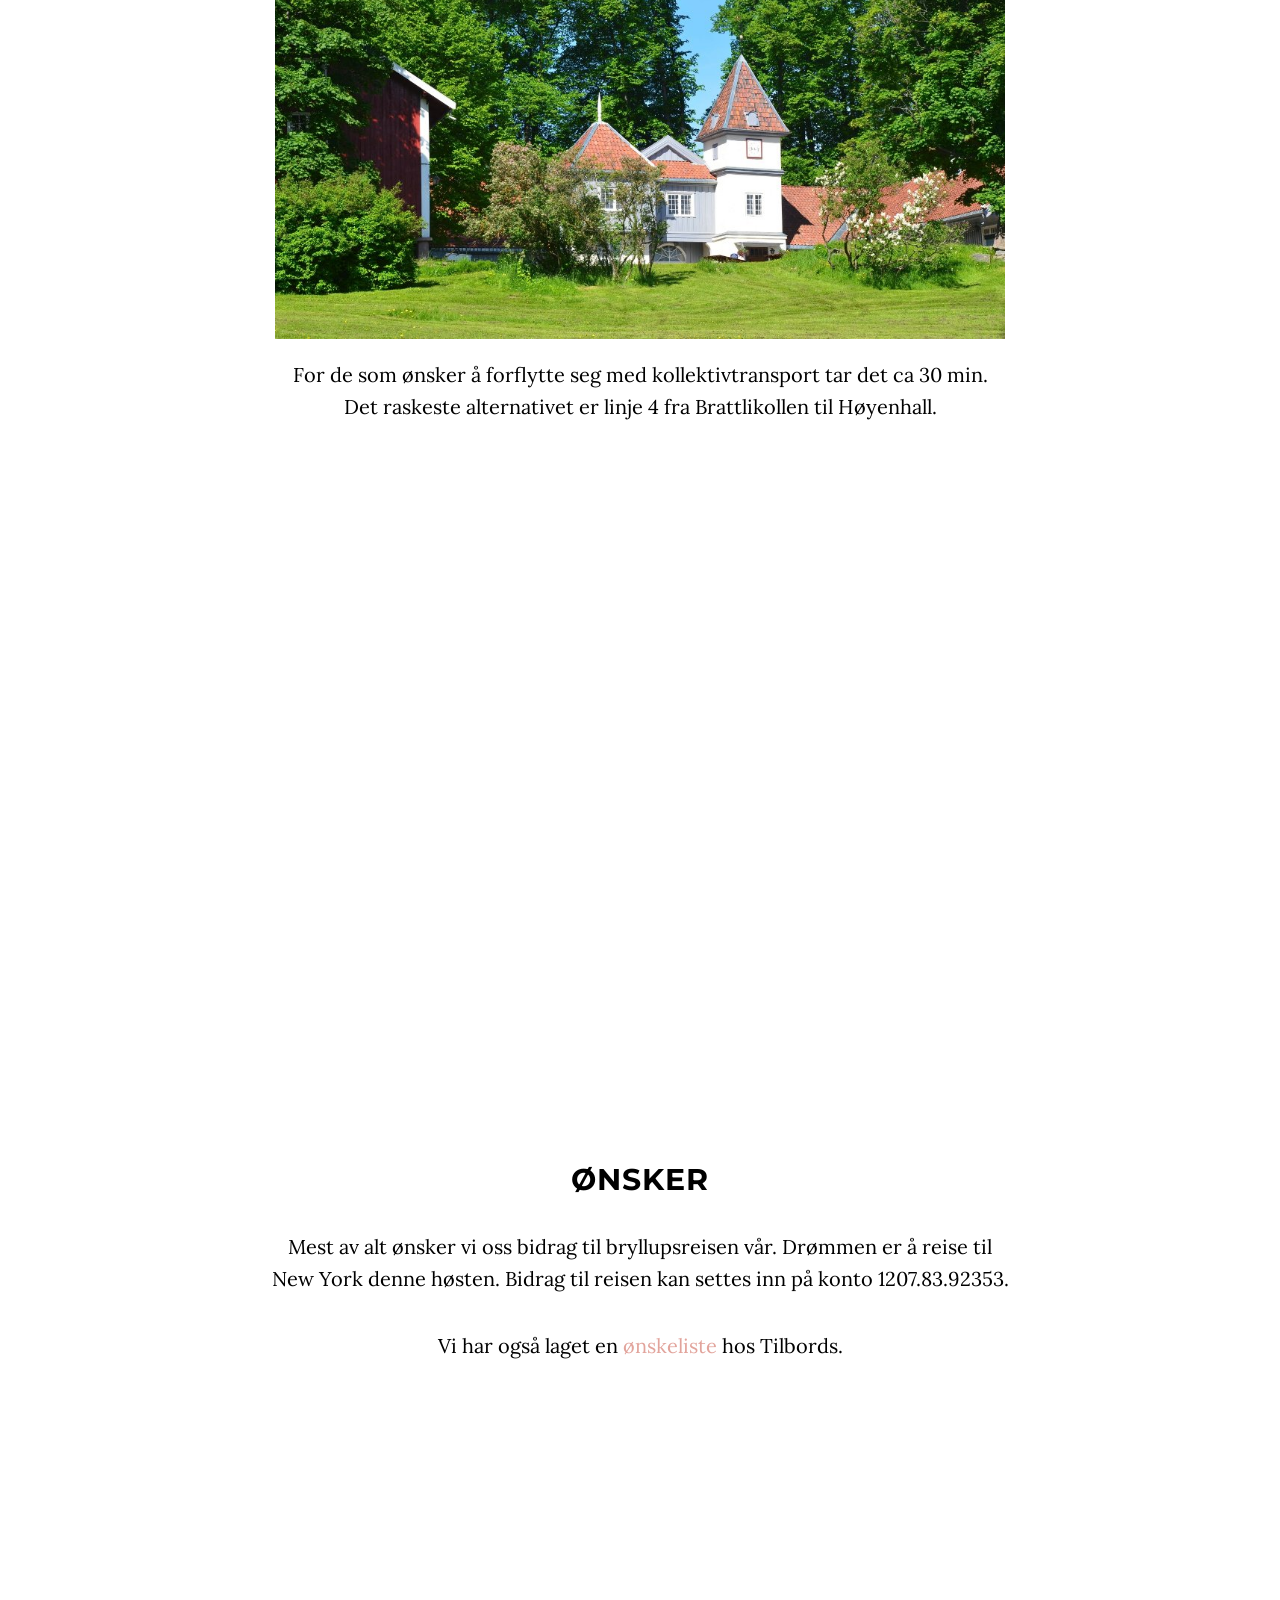
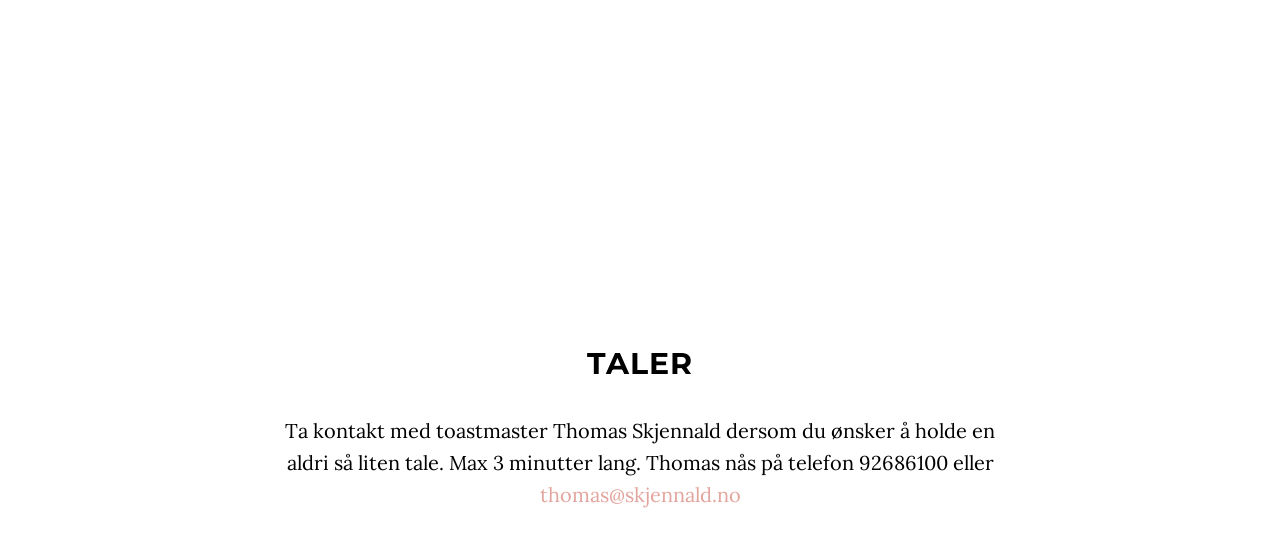
==== commit c89f7dd8: "La til Taler og kontaktinfo til Thomas." ====
--- a/public/index.html
+++ b/public/index.html
@@ -49,18 +49,11 @@
             <div class="collapse navbar-collapse navbar-right navbar-main-collapse">
                 <ul class="nav navbar-nav">
                     <!-- Hidden li included to remove active class from about link when scrolled up past about section -->
-                    <li class="hidden">
-                        <a href="#page-top"></a>
-                    </li>
-                    <li>
-                        <a class="page-scroll" href="#vielsen">Vielsen</a>
-                    </li>
-                    <li>
-                        <a class="page-scroll" href="#festen">Festen</a>
-                    </li>
-                    <li>
-                        <a class="page-scroll" href="#gifts">Ønsker</a>
-                    </li>
+                    <li class="hidden"> <a href="#page-top"></a> </li>
+                    <li> <a class="page-scroll" href="#vielsen">Vielsen</a> </li>
+                    <li> <a class="page-scroll" href="#festen">Festen</a> </li>
+                    <li> <a class="page-scroll" href="#gifts">Ønsker</a> </li>
+                    <li> <a class="page-scroll" href="#taler">Taler</a> </li>
                 </ul>
             </div>
             <!-- /.navbar-collapse -->
@@ -139,6 +132,18 @@
         </div>
     </section>
 
+    <!-- Contact Section -->
+    <section id="taler" class="container content-section text-center">
+        <div class="row">
+            <div class="col-lg-8 col-lg-offset-2">
+                <h2>Taler</h2>
+                <p> Ta kontakt med toastmaster Thomas Skjennald dersom du ønsker å holde en aldri så liten tale. Max 3 minutter lang.
+                  Thomas nås på telefon 92686100 eller <a href="mailto:thomas@skjennald.no"> thomas@skjennald.no </a>
+                </p>
+            </div>
+        </div>
+    </section>
+
     <!-- jQuery -->
     <script src="js/jquery.js"></script>
 
@@ -151,6 +156,17 @@
     <!-- Custom Theme JavaScript -->
     <script src="js/grayscale.js"></script>
 
+  <script>
+    (function(i,s,o,g,r,a,m){i['GoogleAnalyticsObject']=r;i[r]=i[r]||function(){
+    (i[r].q=i[r].q||[]).push(arguments)},i[r].l=1*new Date();a=s.createElement(o),
+    m=s.getElementsByTagName(o)[0];a.async=1;a.src=g;m.parentNode.insertBefore(a,m)
+    })(window,document,'script','//www.google-analytics.com/analytics.js','ga');
+
+    ga('create', 'UA-61645898-1', 'auto');
+    ga('send', 'pageview');
+
+  </script>
+
 </body>
 
 </html>
--- a/public/css/grayscale.css
+++ b/public/css/grayscale.css
@@ -311,6 +311,7 @@
   width: 100%;
 }
 
+#taler,
 #gifts {
   margin-bottom: 400px
 }
@@ -320,7 +321,6 @@
     }
 
     .party-section {
-        padding: 100px 0;
     }
 
     #map {
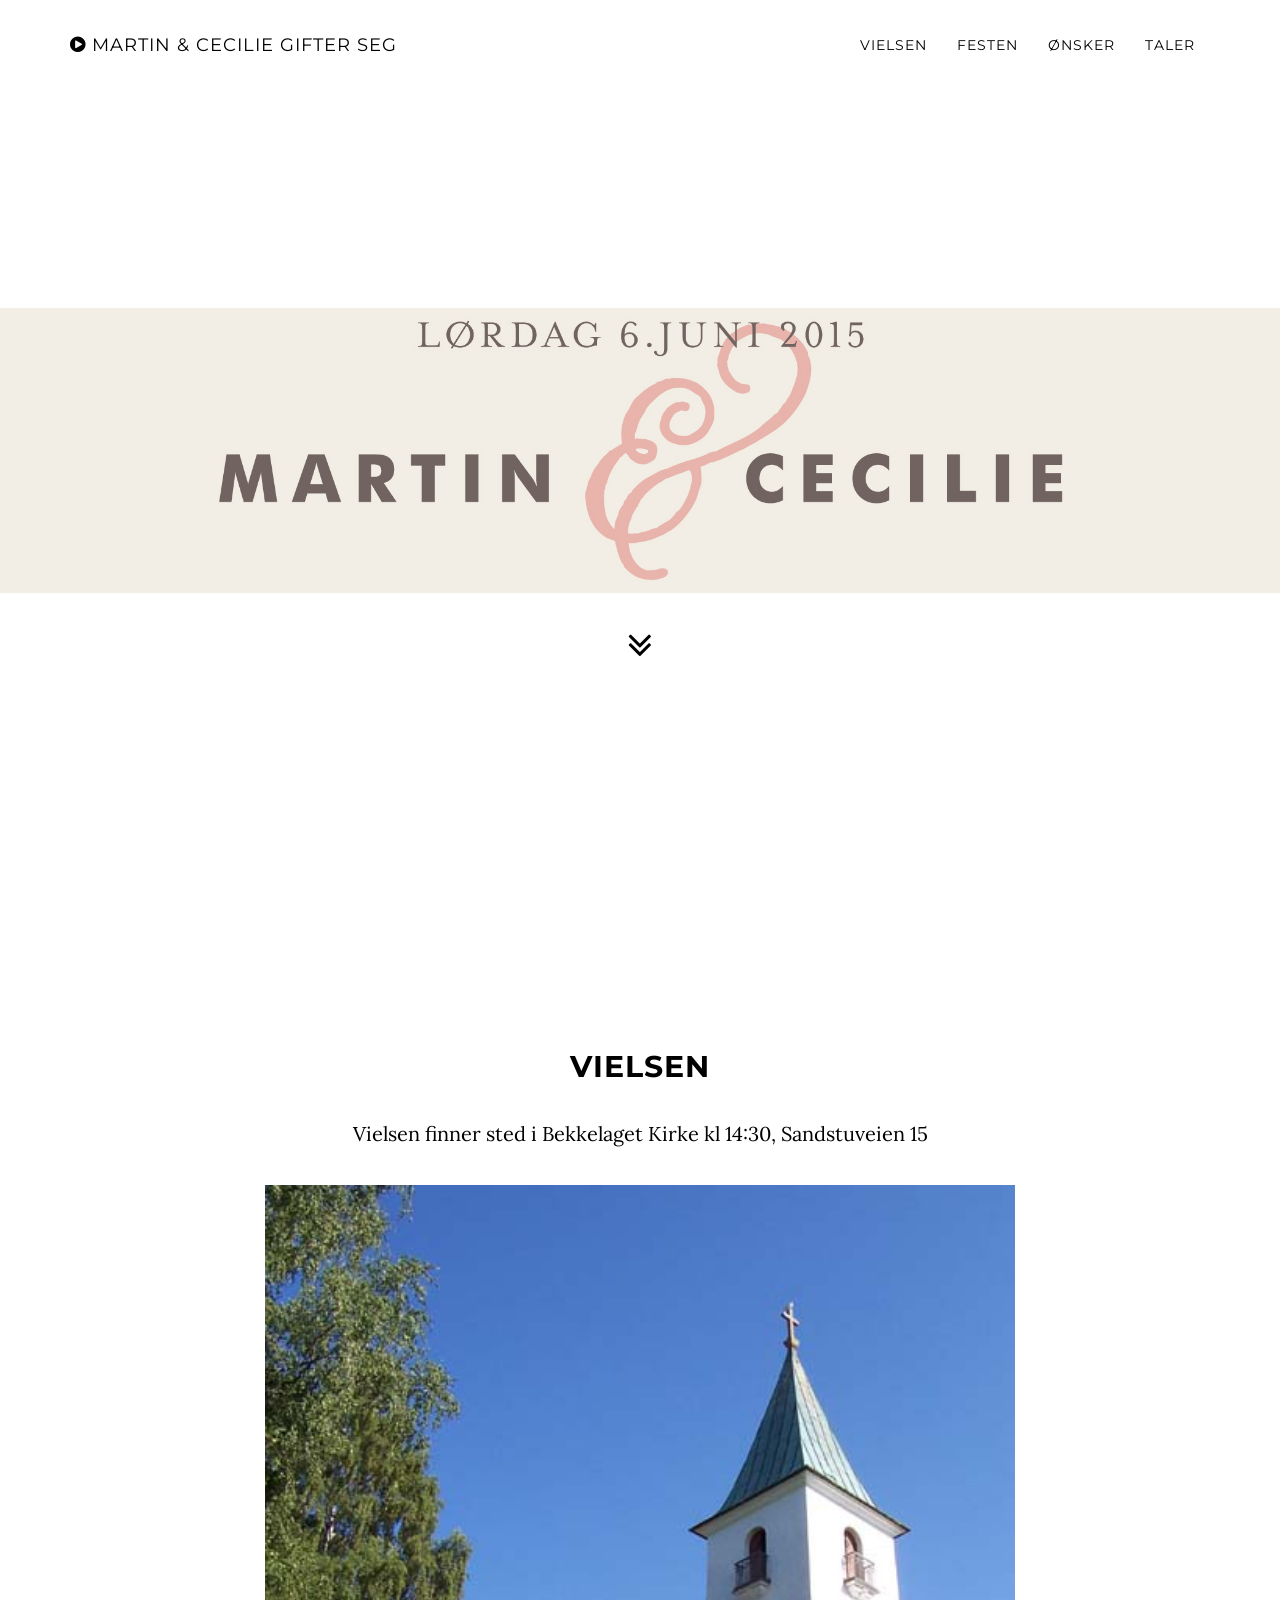
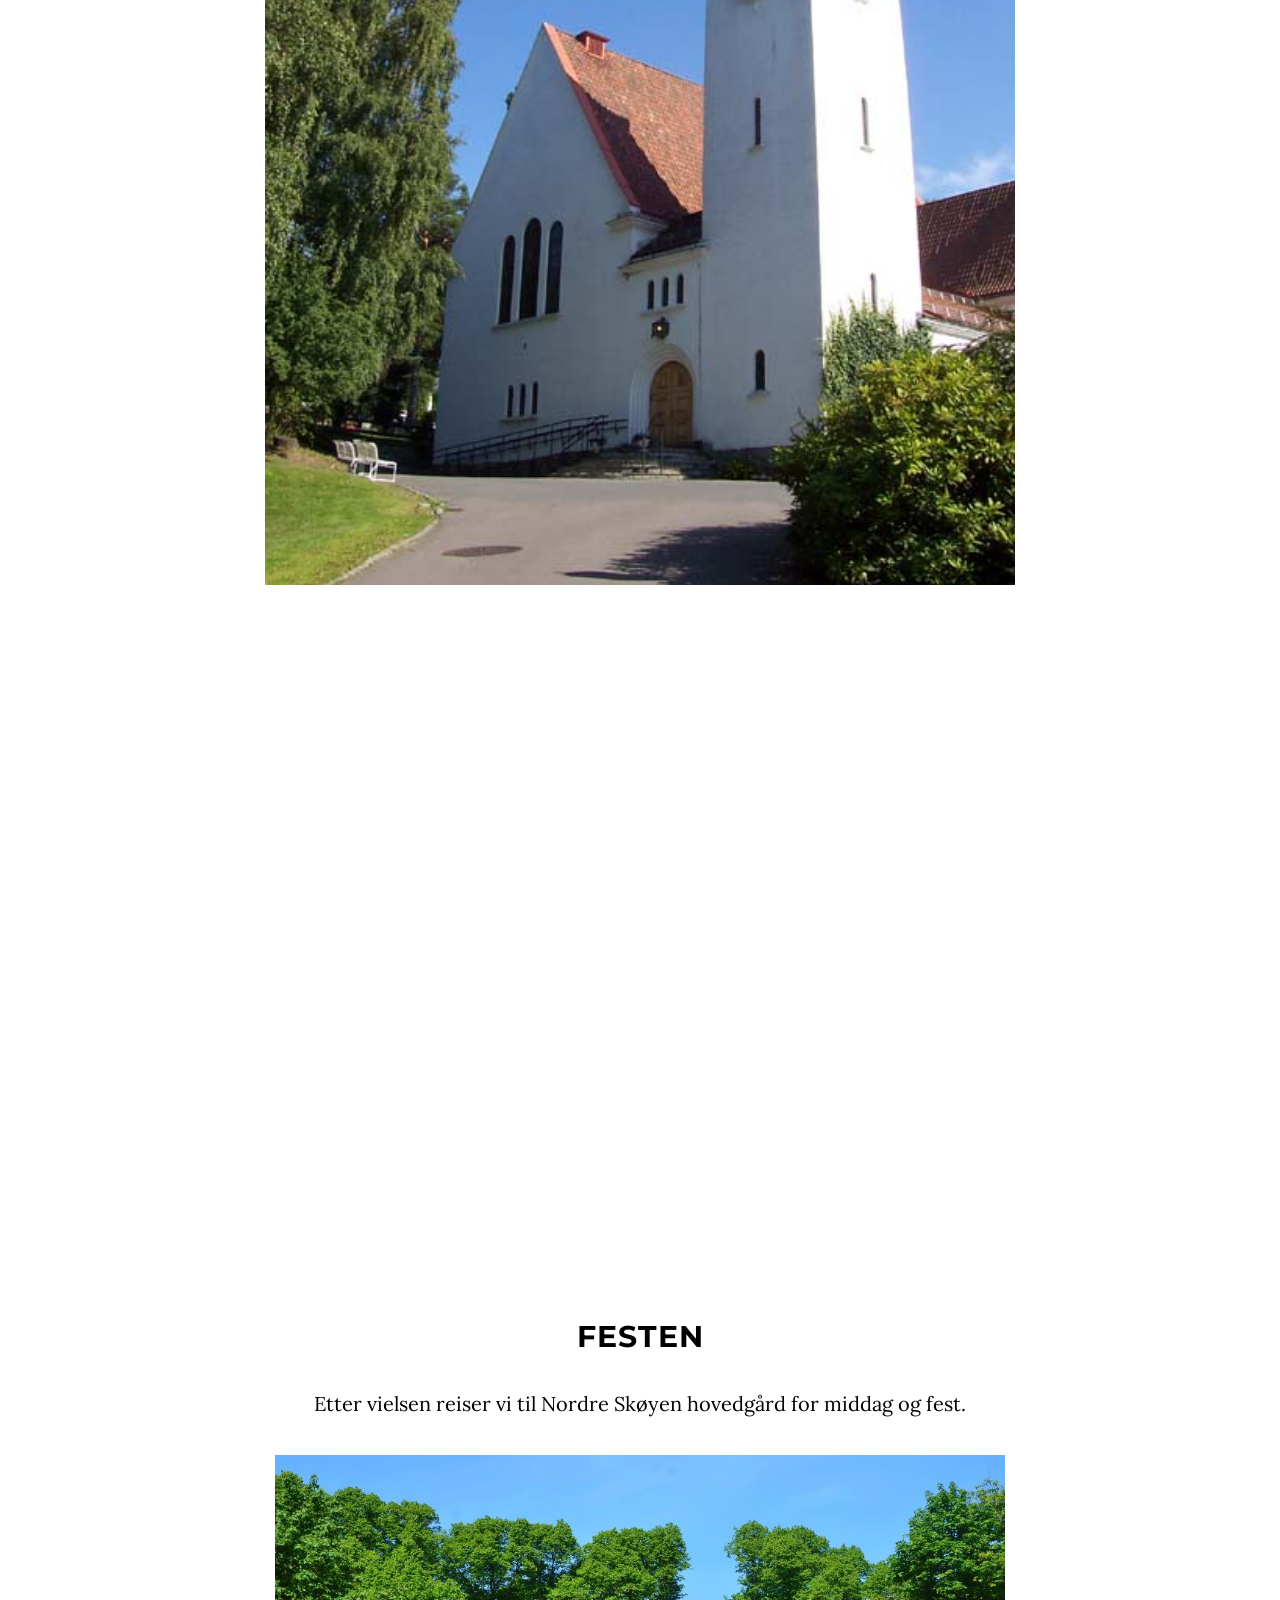
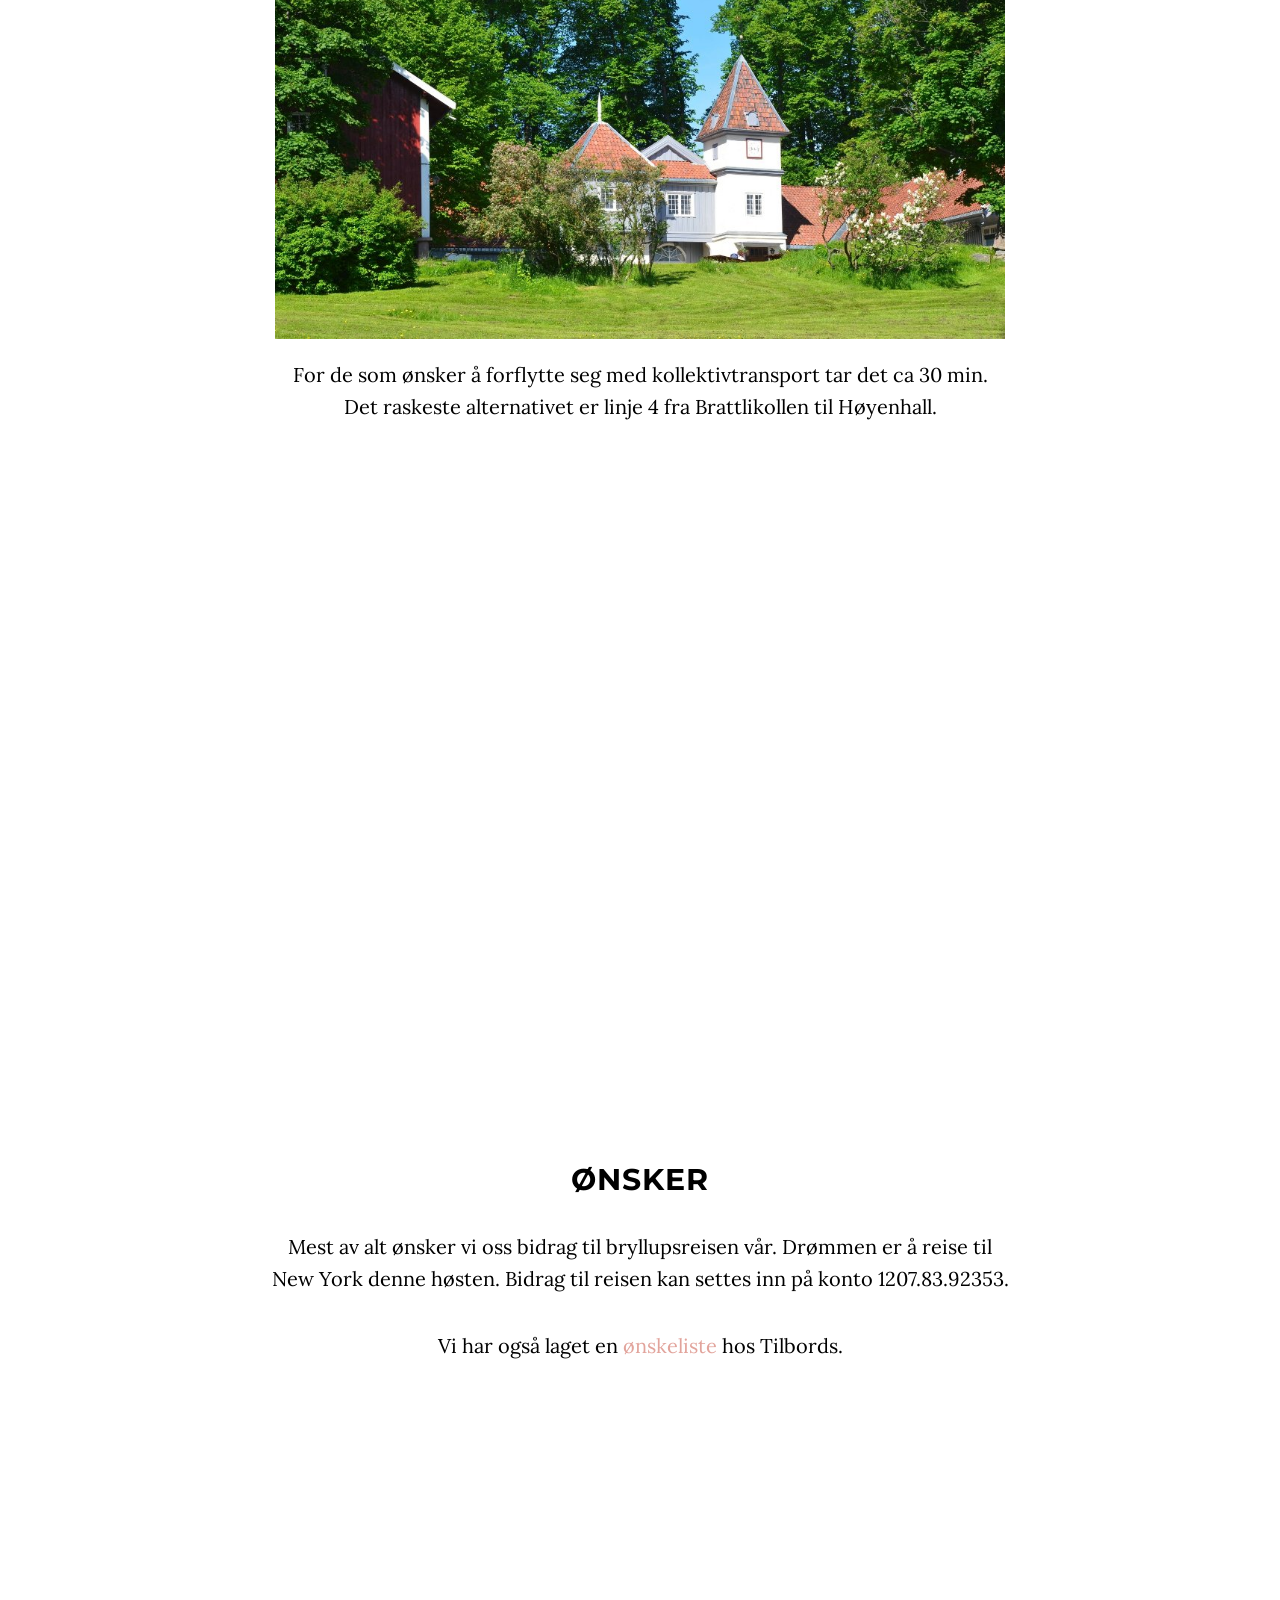
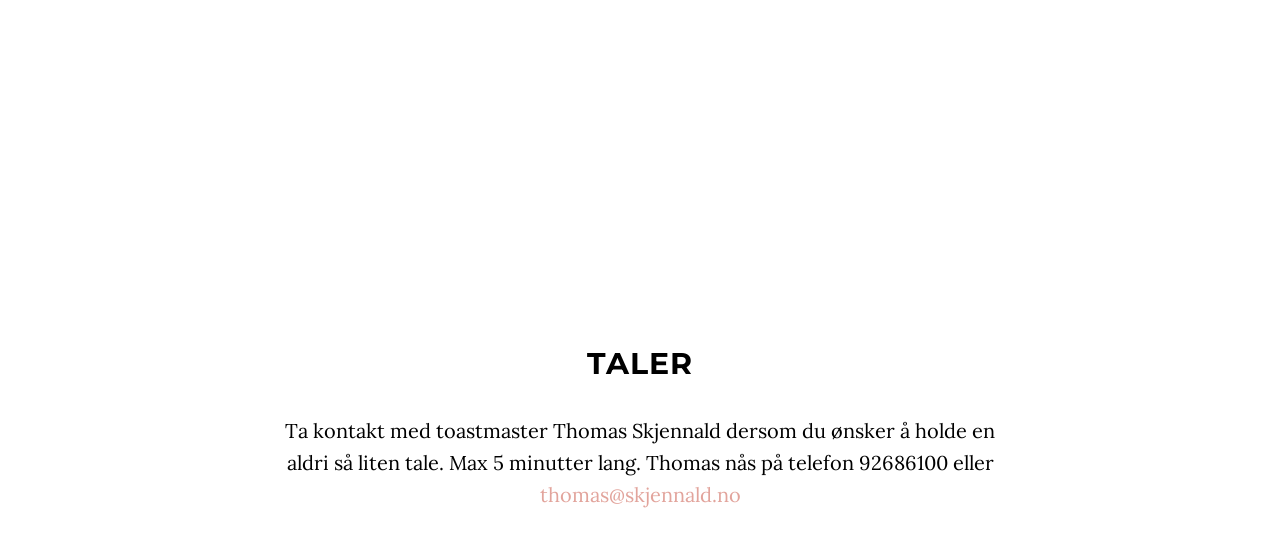
==== commit a0181431: "5 min tale" ====
--- a/public/index.html
+++ b/public/index.html
@@ -137,7 +137,7 @@
         <div class="row">
             <div class="col-lg-8 col-lg-offset-2">
                 <h2>Taler</h2>
-                <p> Ta kontakt med toastmaster Thomas Skjennald dersom du ønsker å holde en aldri så liten tale. Max 3 minutter lang.
+                <p> Ta kontakt med toastmaster Thomas Skjennald dersom du ønsker å holde en aldri så liten tale. Max 5 minutter lang.
                   Thomas nås på telefon 92686100 eller <a href="mailto:thomas@skjennald.no"> thomas@skjennald.no </a>
                 </p>
             </div>
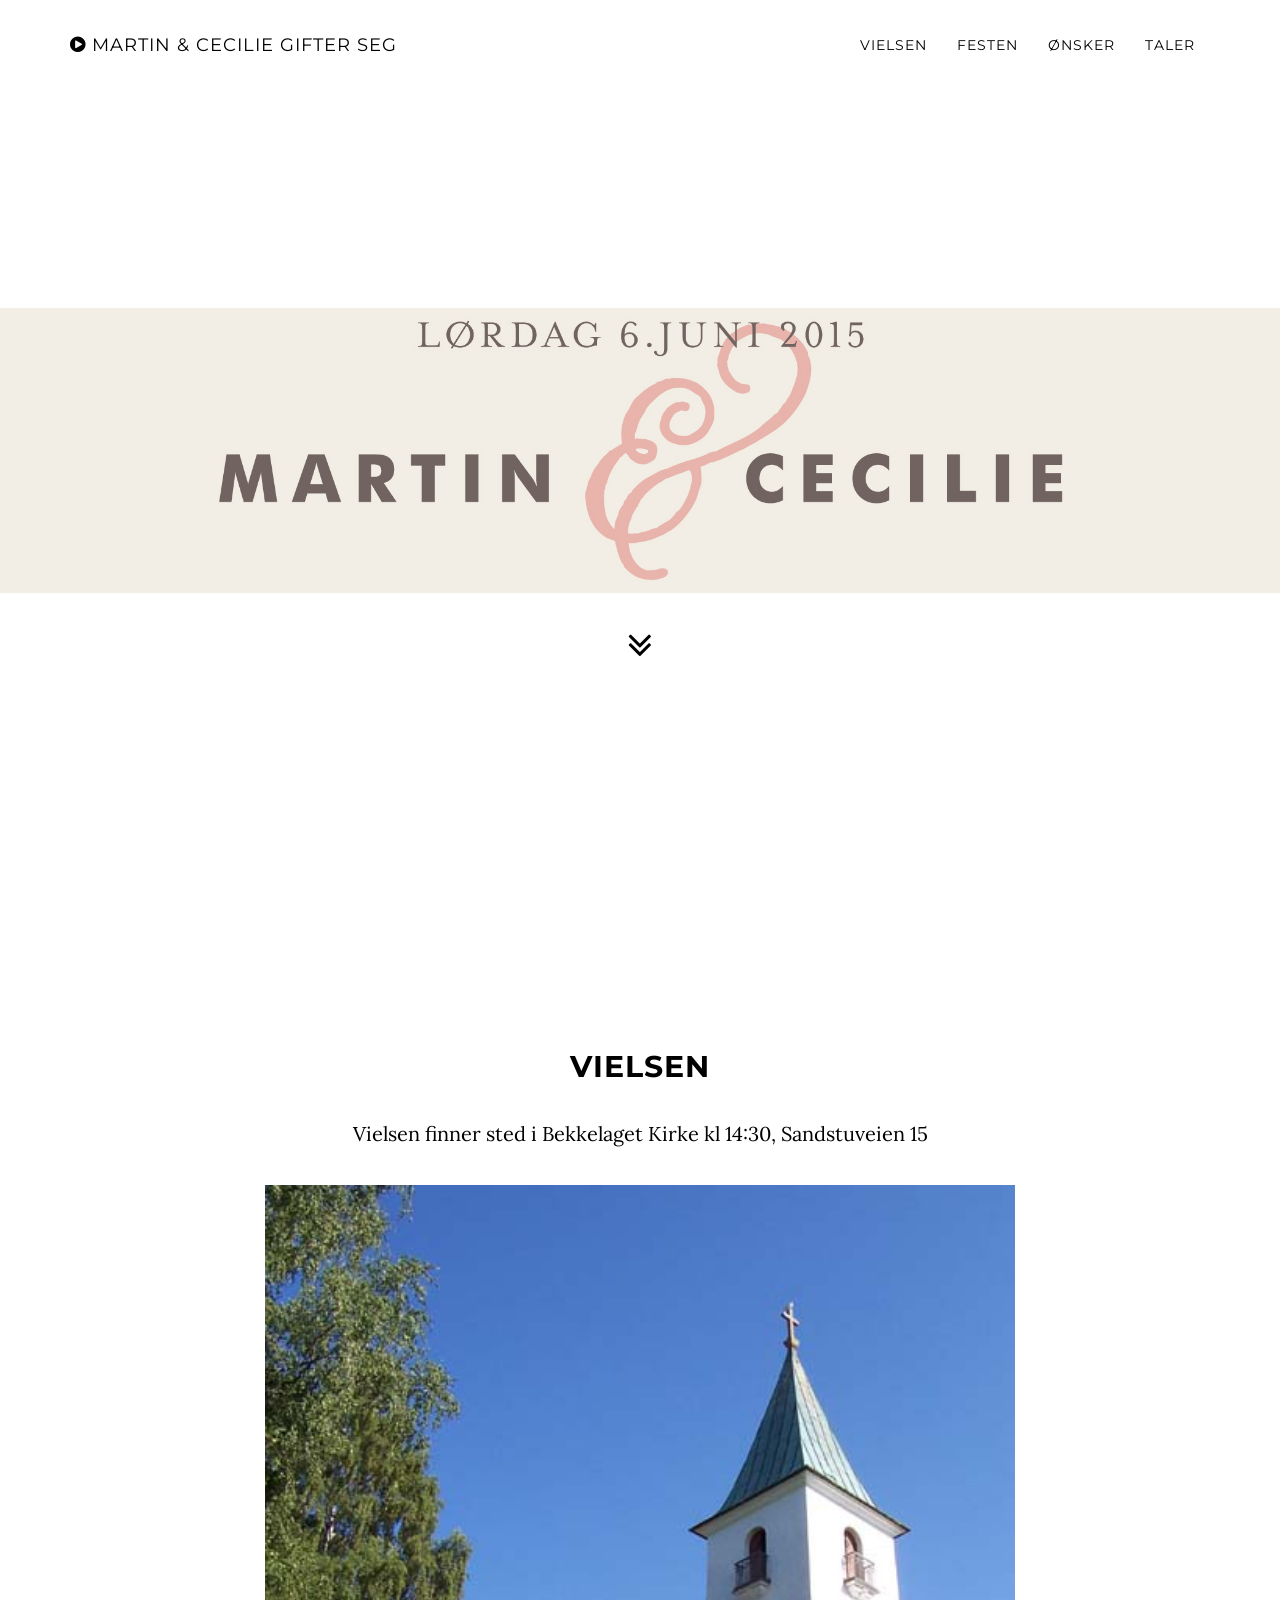
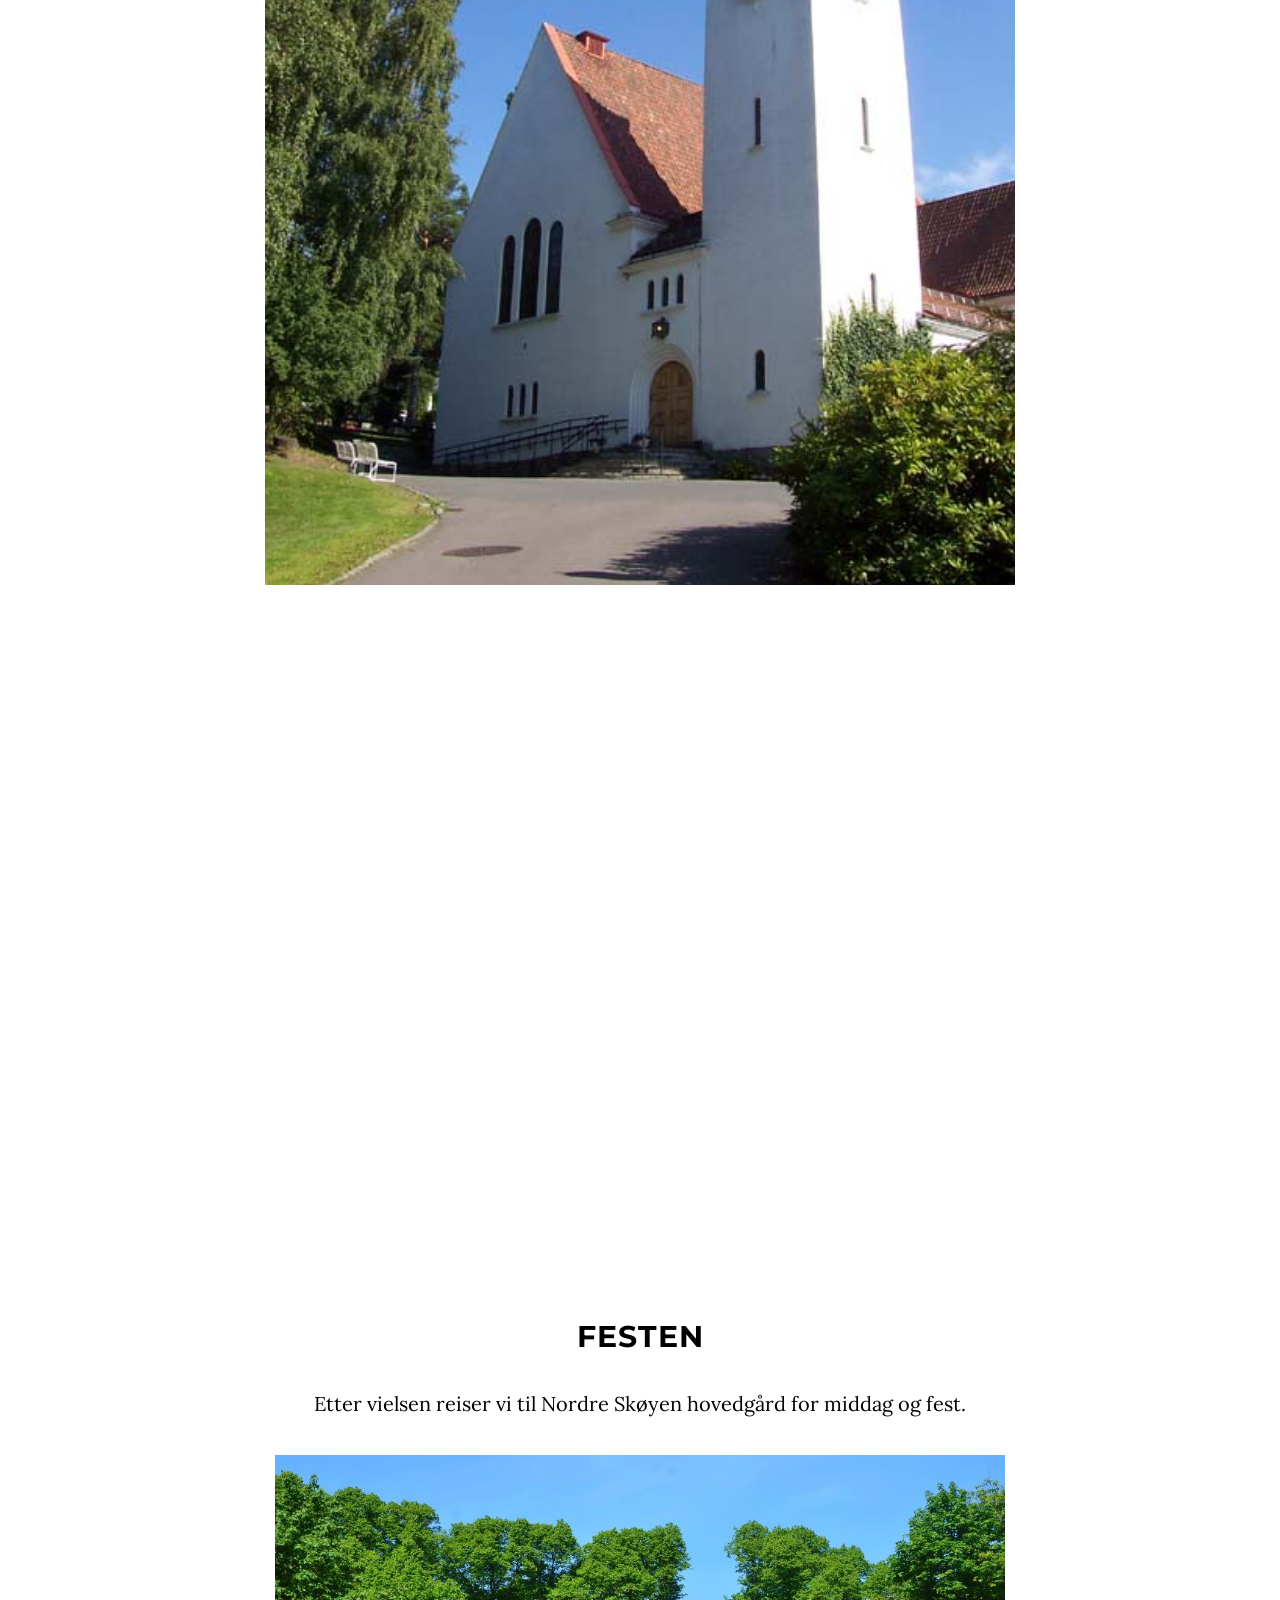
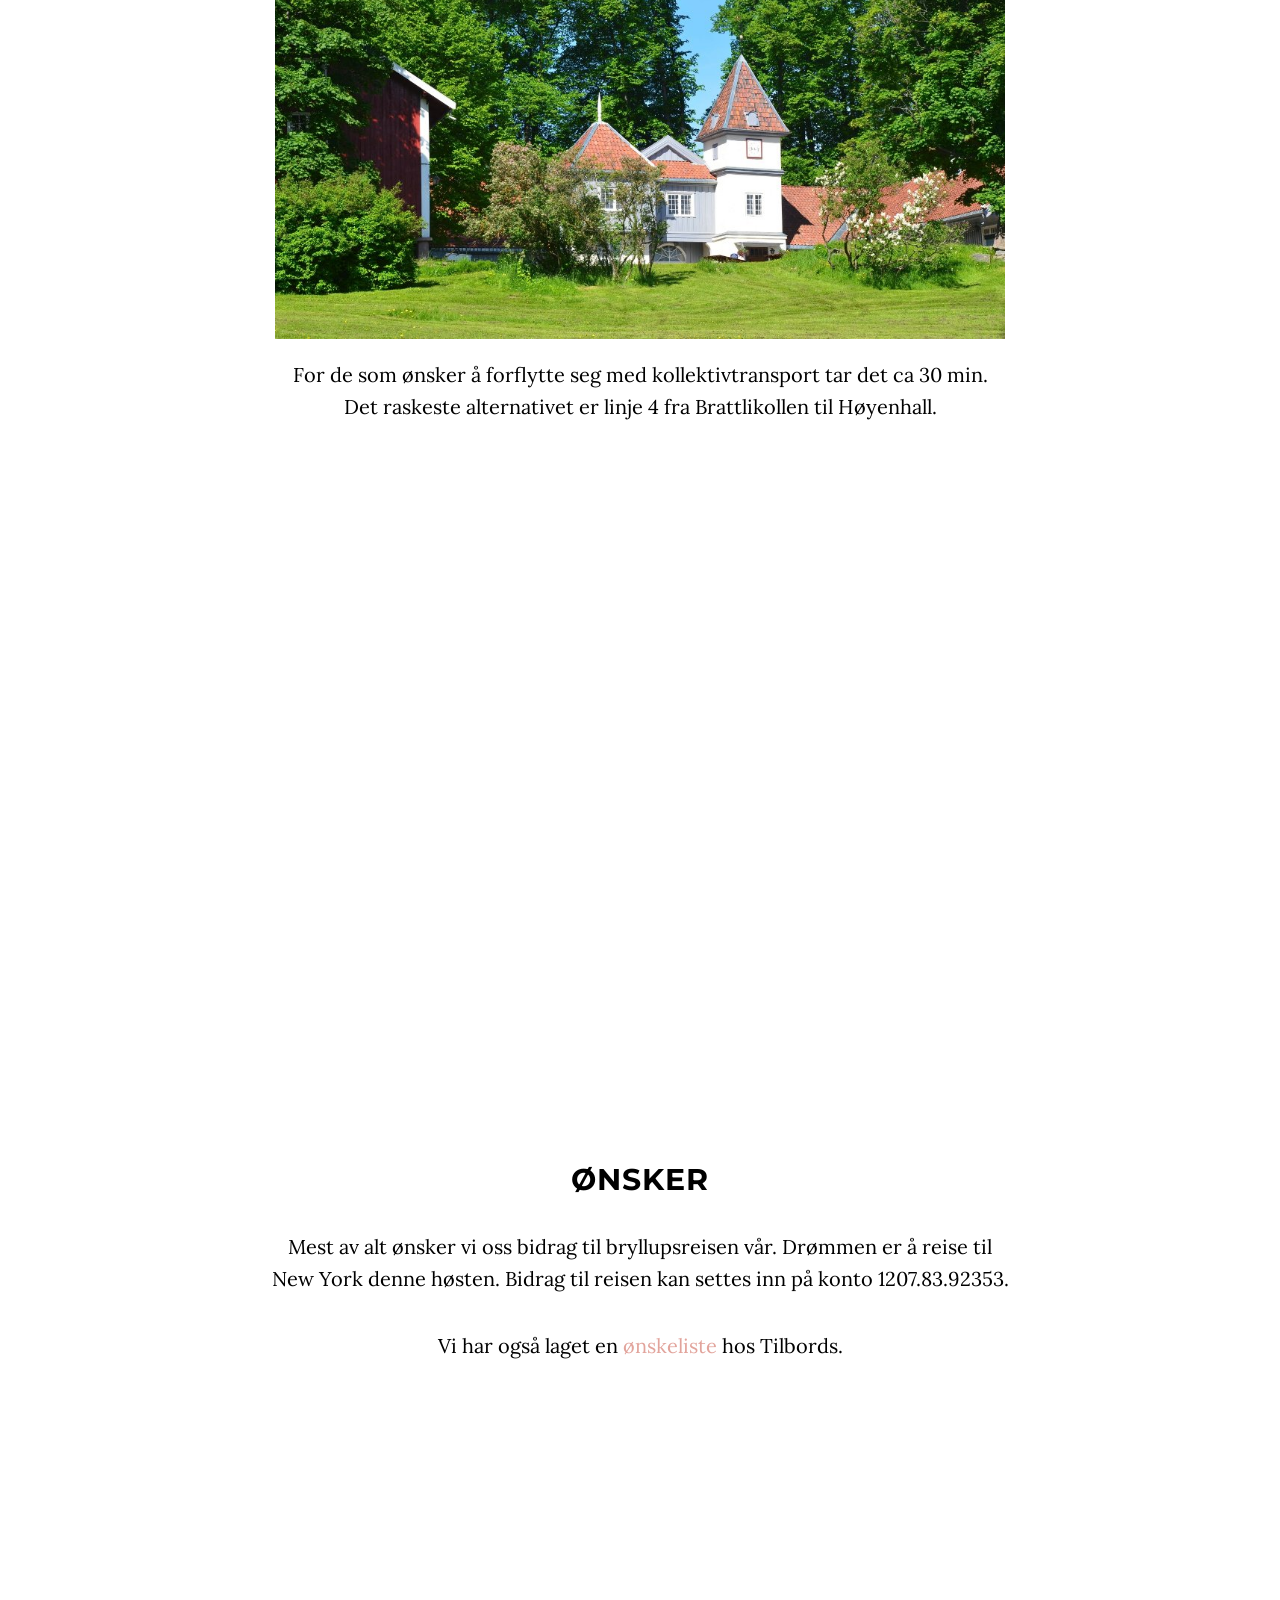
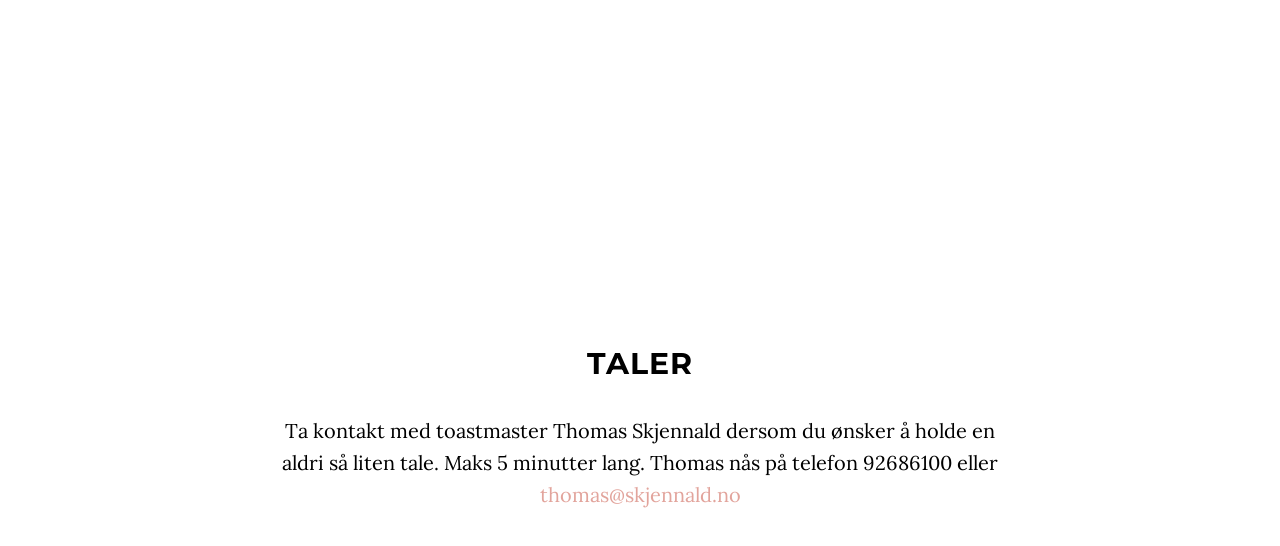
==== commit 173df57f: "Max er Maks på norsk" ====
--- a/public/index.html
+++ b/public/index.html
@@ -137,7 +137,7 @@
         <div class="row">
             <div class="col-lg-8 col-lg-offset-2">
                 <h2>Taler</h2>
-                <p> Ta kontakt med toastmaster Thomas Skjennald dersom du ønsker å holde en aldri så liten tale. Max 5 minutter lang.
+                <p> Ta kontakt med toastmaster Thomas Skjennald dersom du ønsker å holde en aldri så liten tale. Maks 5 minutter lang.
                   Thomas nås på telefon 92686100 eller <a href="mailto:thomas@skjennald.no"> thomas@skjennald.no </a>
                 </p>
             </div>
